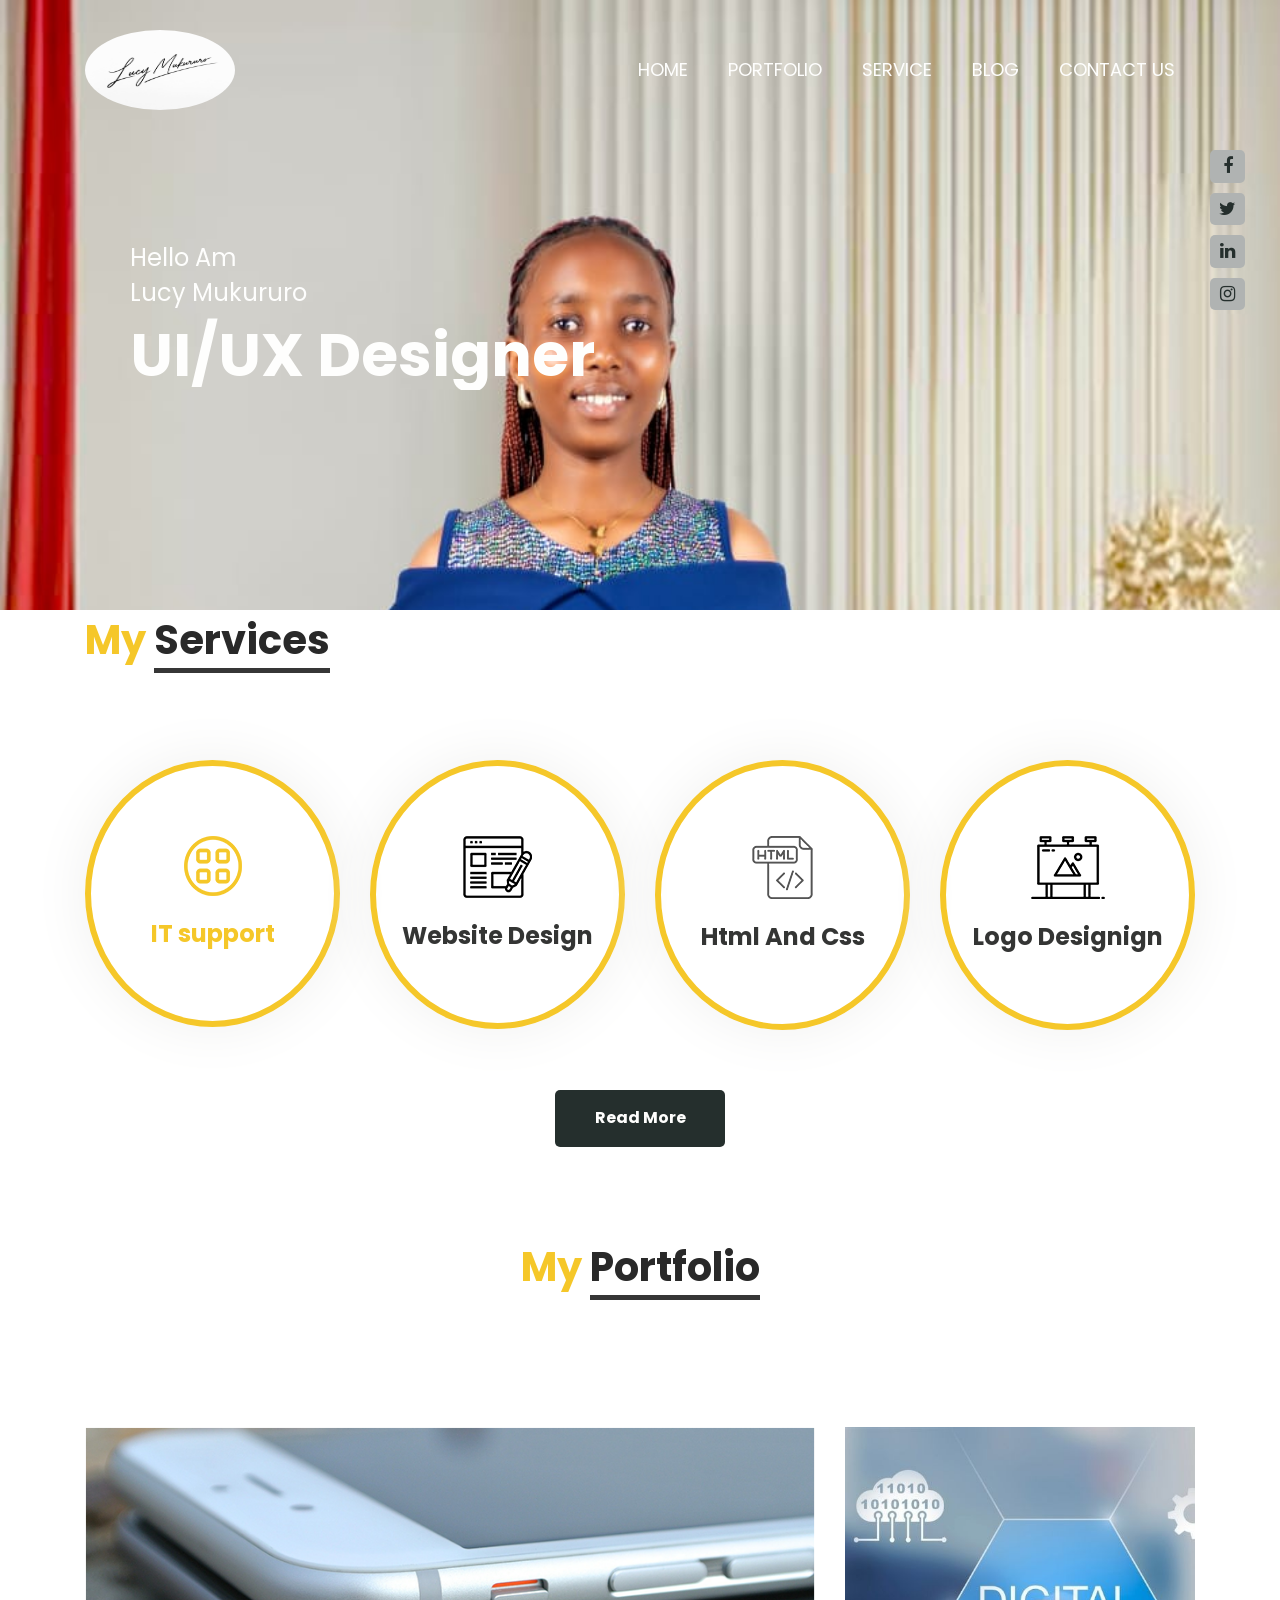
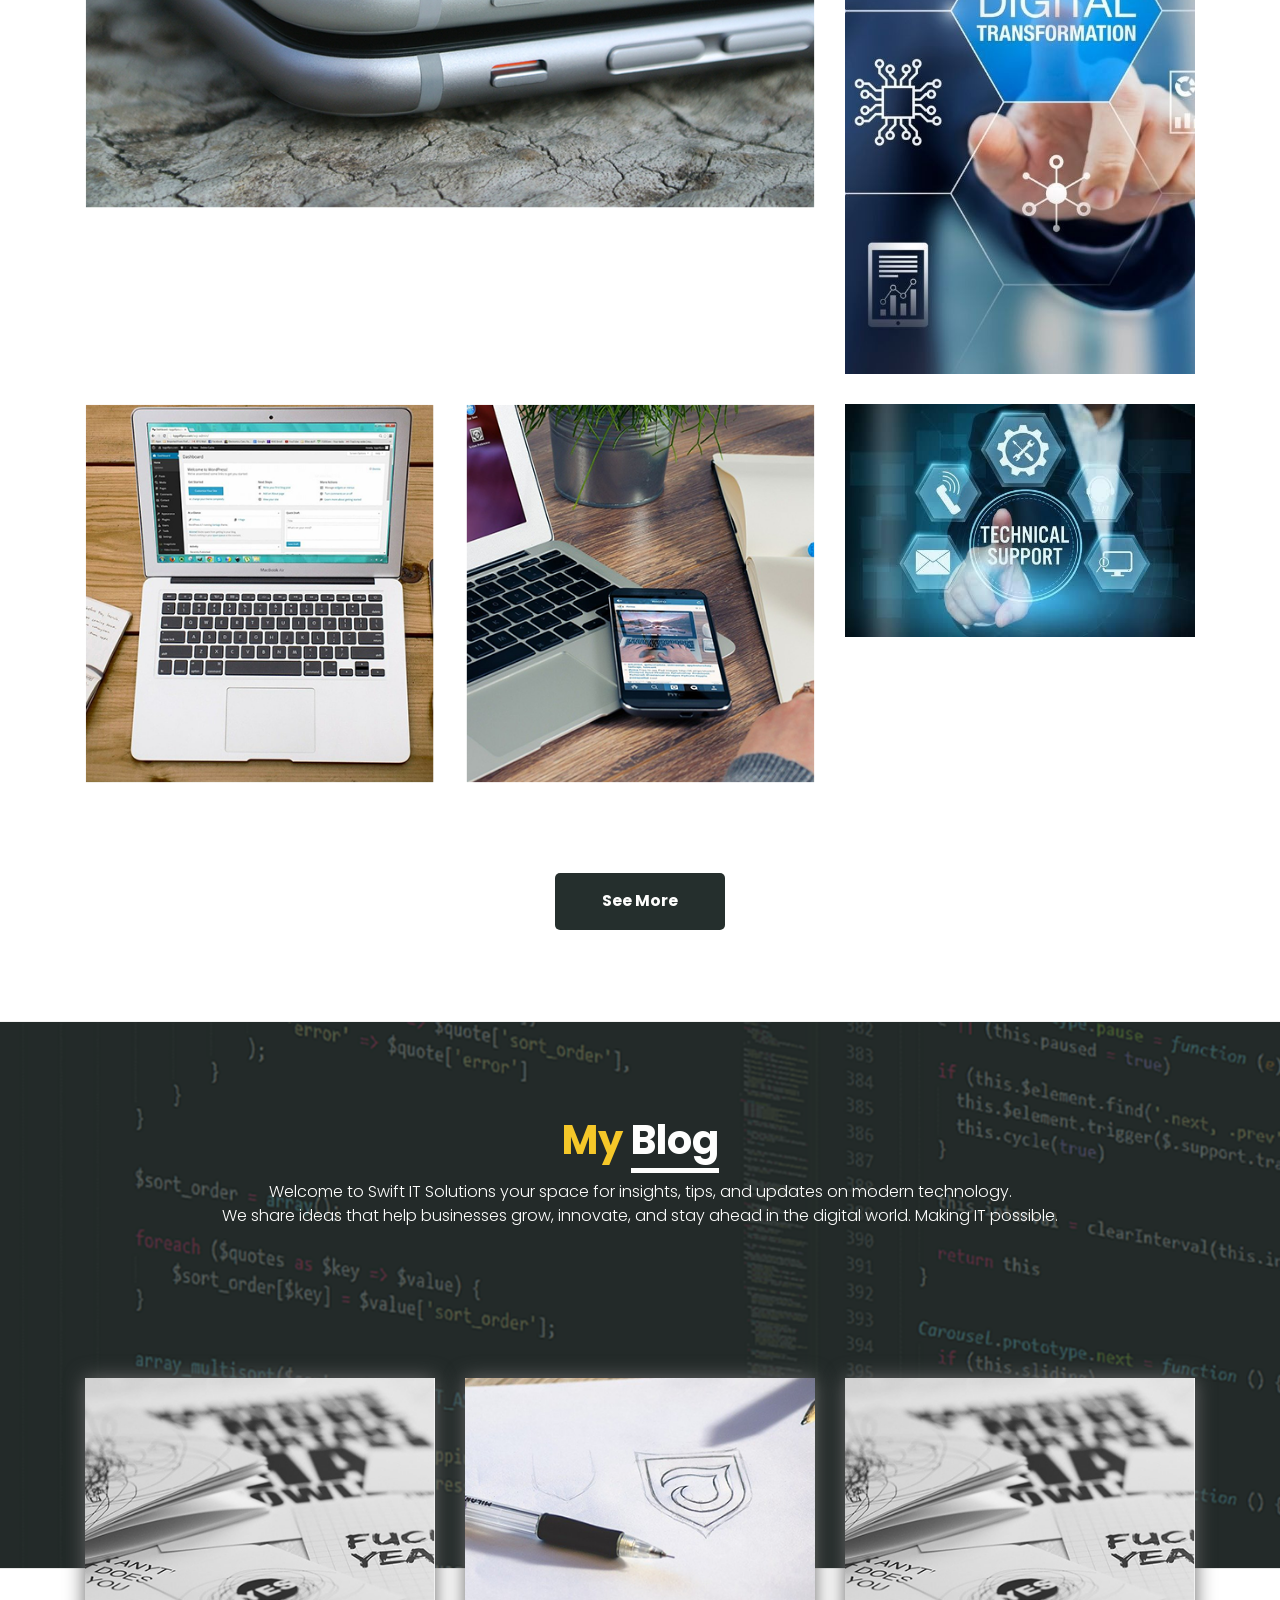
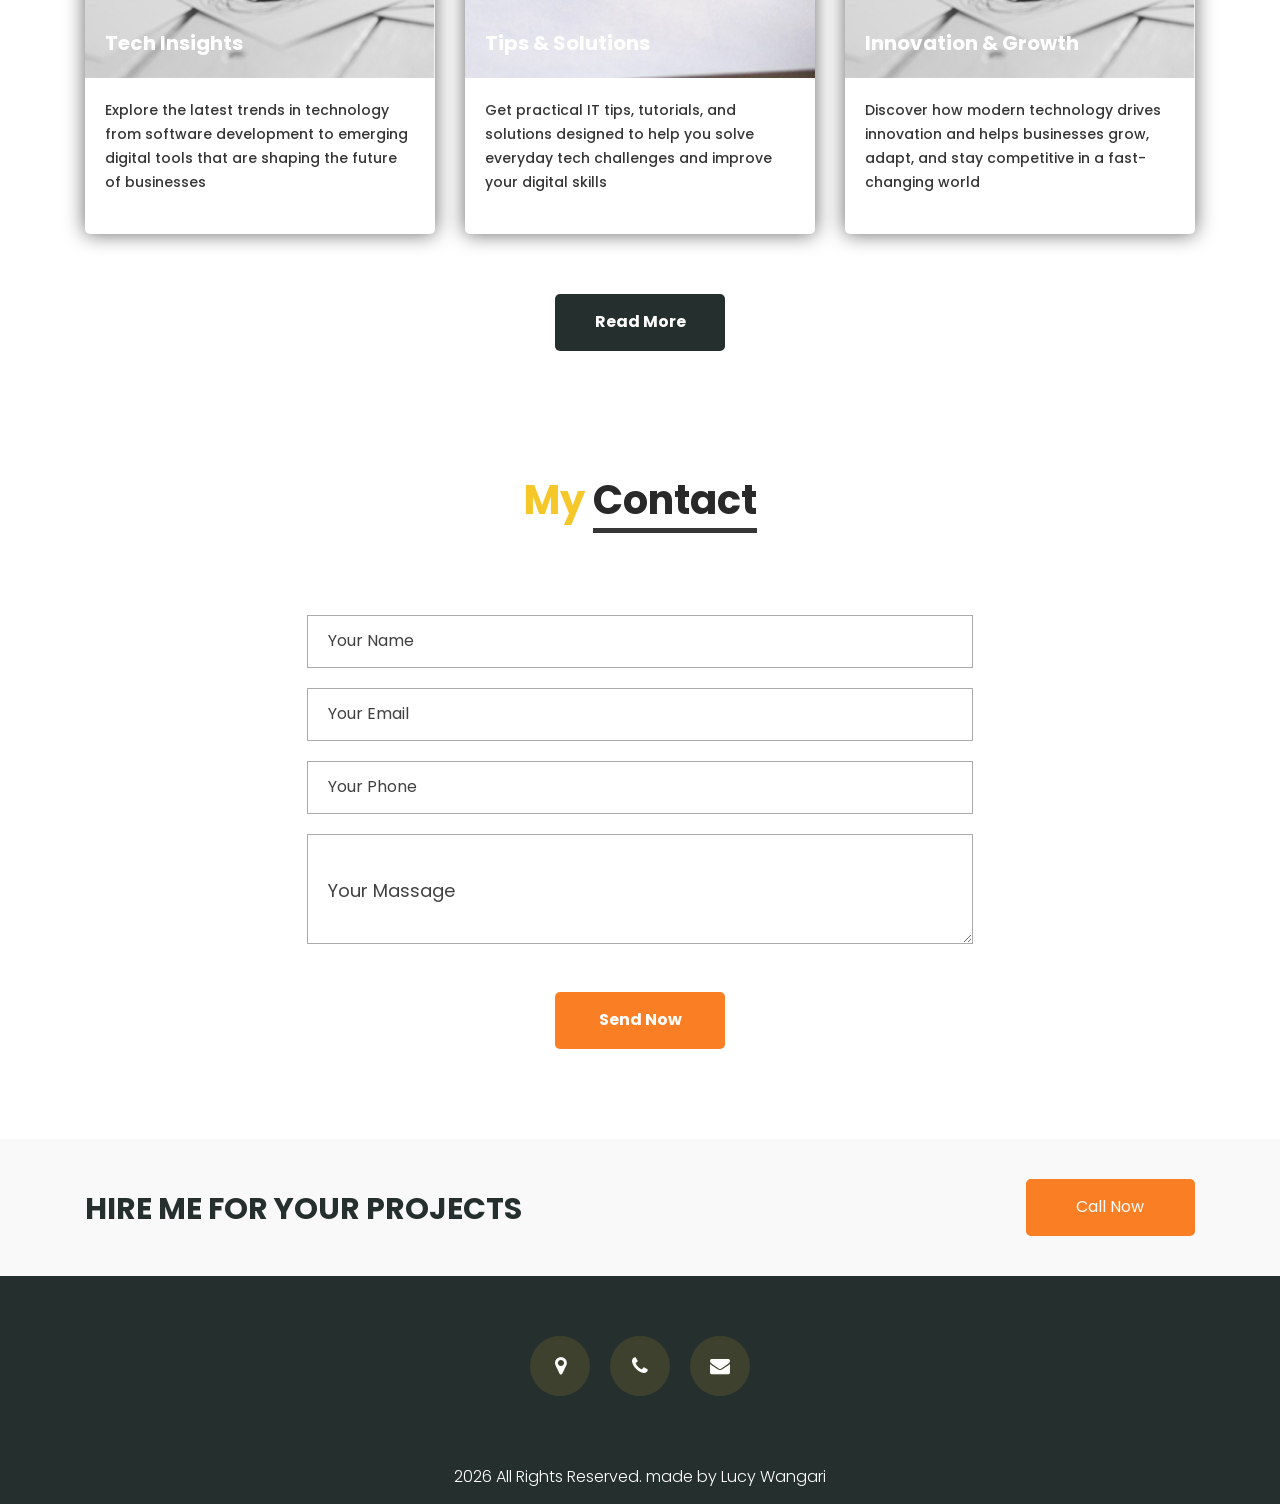
==== index.html @ b03117de "first commit" ====
<!DOCTYPE html>
<html lang="en">
   <head>
      <!-- basic -->
      <meta charset="utf-8">
      <meta http-equiv="X-UA-Compatible" content="IE=edge">
      <meta name="viewport" content="width=device-width, initial-scale=1">
      <!-- mobile metas -->
      <meta name="viewport" content="width=device-width, initial-scale=1">
      <meta name="viewport" content="initial-scale=1, maximum-scale=1">
      <!-- site metas -->
      <title>Lucy Mukururo</title>
      <meta name="keywords" content="">
      <meta name="description" content="">
      <meta name="author" content="">
      <!-- bootstrap css -->
      <link rel="stylesheet" type="text/css" href="css/bootstrap.min.css">
      <!-- style css -->
      <link rel="stylesheet" type="text/css" href="css/style.css">
      <!-- Responsive-->
      <link rel="stylesheet" href="css/responsive.css">
      <!-- fevicon -->
      <link rel="icon" href="images/fevicon.png" type="image/gif" />
      <!-- Scrollbar Custom CSS -->
      <link rel="stylesheet" href="css/jquery.mCustomScrollbar.min.css">
      <!-- Tweaks for older IEs-->
      <link rel="stylesheet" href="https://netdna.bootstrapcdn.com/font-awesome/4.0.3/css/font-awesome.css">
      <!-- fonts -->
      <link href="https://fonts.googleapis.com/css2?family=Poppins:wght@400;500;700&display=swap" rel="stylesheet">
      <!-- font awesome css -->
      <link rel="stylesheet" href="path/to/font-awesome/css/font-awesome.min.css">
   </head>
   <body>
      <!-- header section start -->
      <div class="header_section">
         <div class="container">
            <nav class="navbar navbar-expand-lg navbar-light bg-light">
               <div class="logo"><a href="index.html"><img src="images\lucy.jpeg" class="rounded-circle img-fluid" style="width:150px; height: 80px"></a></div>

               <button class="navbar-toggler" type="button" data-toggle="collapse" data-target="#navbarSupportedContent" aria-controls="navbarSupportedContent" aria-expanded="false" aria-label="Toggle navigation">
               <span class="navbar-toggler-icon"></span>
               </button>
               <div class="collapse navbar-collapse" id="navbarSupportedContent">
                  <ul class="navbar-nav ml-auto">
                     <li class="nav-item">
                        <a class="nav-link" href="index.html">Home</a>
                     </li>
                     <li class="nav-item">
                        <a class="nav-link" href="portfolio.html">Portfolio</a>
                     </li>
                     <li class="nav-item">
                        <a class="nav-link" href="service.html">Service</a>
                     </li>
                     <li class="nav-item">
                        <a class="nav-link" href="blog.html">Blog</a>
                     </li>
                     <li class="nav-item">
                        <a class="nav-link" href="contact.html">Contact Us</a>
                     </li>
                  </ul>
               </div>
            </nav>
         </div>
         <!-- banner section start -->
         <div class="banner_section layout_padding">
            <section class="slide-wrapper">
               <div class="container-fluid">
                  <div id="myCarousel" class="carousel slide" data-ride="carousel">
                     <ol class="carousel-indicators">
                        <li data-target="#myCarousel" data-slide-to="0" class="active"></li>
                        <li data-target="#myCarousel" data-slide-to="1"></li>
                        <li data-target="#myCarousel" data-slide-to="2"></li>
                        <li data-target="#myCarousel" data-slide-to="3"></li>
                     </ol>
                     <div class="carousel-inner">
                        <div class="carousel-item active">
                           <div class="container-fluid">
                              <div class="row">
                                 <div class="col-md-6">
                                    <div class="banner_taital_main">
                                       <h3 class="banner_text">Hello Am <br>Lucy Mukururo</h3>
                                       <h1 class="banner_taital">UI/UX Designer</h1>
                                    </div>
                                 </div>
                                 <div class="col-md-6">
                                    <div class="social_icon">
                                       <ul>
                                          <li><a href="#"><i class="fa fa-facebook" aria-hidden="true"></i></a></li>
                                          <li><a href="#"><i class="fa fa-twitter" aria-hidden="true"></i></a></li>
                                          <li><a href="#"><i class="fa fa-linkedin" aria-hidden="true"></i></a></li>
                                          <li><a href="#"><i class="fa fa-instagram" aria-hidden="true"></i></a></li>
                                       </ul>
                                    </div>
                                 </div>
                              </div>
                           </div>
                        </div>
                       
                      
                       
            </section>
            
         </div>
         <!-- banner section end -->
      </div>
      <!-- header section end -->
      <!-- services section start -->
      <div class="services_section layout_padding">
         <div class="container">
            <div class="row">
               <div class="col-sm-12">
                  <h1 class="services_taital">My <span class="portfolio_taital_1">Services</span></h1>
               </div>
            </div>
         </div>
         <div class="container">
            <div class="services_section_2">
               <div class="row">
                  <div class="col-lg-3 col-sm-6">
                     <div class="box_main ">
                        <div class="app_icon"><img src="images/icon-1.png"></div>
                        <div class="app_icon_1"><img src="images/icon-1.png"></div>
                        <h4 class="services_text active">IT support</h4>
                     </div>
                  </div>
                  <div class="col-lg-3 col-sm-6">
                     <div class="box_main ">
                        <div class="app_icon"><img src="images/icon-2.png"></div>
                        <div class="app_icon_1"><img src="images/icon-6.png"></div>
                        <h4 class="services_text">Website Design</h4>
                     </div>
                  </div>
                  <div class="col-lg-3 col-sm-6">
                     <div class="box_main ">
                        <div class="app_icon"><img src="images/icon-3.png"></div>
                        <div class="app_icon_1"><img src="images/icon-7.png"></div>
                        <h4 class="services_text">Html And Css</h4>
                     </div>
                  </div>
                  <div class="col-lg-3 col-sm-6">
                     <div class="box_main ">
                        <div class="app_icon"><img src="images/icon-4.png"></div>
                        <div class="app_icon_1"><img src="images/icon-8.png"></div>
                        <h4 class="services_text">Logo Designign</h4>
                     </div>
                  </div>
               </div>
               <div class="readmore_bt"><a href="#">Read More</a></div>
            </div>
         </div>
      </div>
      <!-- services section end -->
      <!-- portfolio section start -->
      <div class="portfolio_section layout_padding">
         <div class="container">
            <div class="row">
               <div class="col-sm-12">
                  <h1 class="portfolio_taital">My <span class="portfolio_taital_1">Portfolio</span></h1>
               </div>
            </div>
            <div class="portfolio_section">
               <div class="portfolio_section_2">
                  <div class="row">
                     <div class="col-md-8">
                        <div class="container_main">
                           <img src="images/img-1.png" alt="" class="image">
                           <div class="overlay">
                              <div class="text">
                                 <div class="btn_main">
                                    <div class="buy_bt"><a href="#">See More</a></div>
                                 </div>
                              </div>
                           </div>
                        </div>
                     </div>
                     <div class="col-md-4">
                        <div class="container_main">
                           <img src="images/digital.jpeg" alt="" class="image">
                           <div class="overlay">
                              <div class="text">
                                 <div class="btn_main">
                                    <div class="buy_bt"><a href="#">See More</a></div>
                                 </div>
                              </div>
                           </div>
                        </div>
                     </div>
                  </div>
               </div>
               <div class="portfolio_section_2">
                  <div class="row">
                     <div class="col-md-4">
                        <div class="container_main">
                           <img src="images/img-3.png" alt="" class="image">
                           <div class="overlay">
                              <div class="text">
                                 <div class="btn_main">
                                    <div class="buy_bt"><a href="#">See More</a></div>
                                 </div>
                              </div>
                           </div>
                        </div>
                     </div>
                     <div class="col-md-4">
                        <div class="container_main">
                           <img src="images/img-4.png" alt="" class="image">
                           <div class="overlay">
                              <div class="text">
                                 <div class="btn_main">
                                    <div class="buy_bt"><a href="#">See More</a></div>
                                 </div>
                              </div>
                           </div>
                        </div>
                     </div>
                     <div class="col-md-4">
                        <div class="container_main">
                           <img src="images/support.jpeg" alt="" class="image">
                           <div class="overlay">
                              <div class="text">
                                 <div class="btn_main">
                                    <div class="buy_bt"><a href="#">See More</a></div>
                                 </div>
                              </div>
                           </div>
                        </div>
                     </div>
                  </div>
               </div>
            </div>
            <div class="seemore_bt"><a href="#">See More</a></div>
         </div>
      </div>
      <!-- portfolio section end -->
      <!-- blog section start -->
      <div class="blog_section layout_padding">
         <div class="container">
            <div class="row">
               <div class="col-sm-12">
                  <h1 class="blog_taital">My <span class="blog_taital_1">Blog</span></h1>
                  <p class="blog_text">Welcome to Swift IT Solutions your space for insights, tips, and updates on modern technology. <br>
                     We share ideas that help businesses grow, innovate, and stay ahead in the digital world. Making IT possible.</p>
               </div>
            </div>
         </div>
         <div class="blog_section_2">
            <div class="container">
               <div class="row">
                  <div class="col-md-4">
                     <div class="blog_box">
                        <div class="blog_img">
                           <h4 class="prep_text">Tech Insights</h4>
                        </div>
                        <p class="lorem_text">Explore the latest trends in technology<br> from software development to emerging digital tools that are shaping the future of businesses</p>
                     </div>
                  </div>
                  <div class="col-md-4">
                     <div class="blog_box">
                        <div class="blog_img_2">
                           
                           <h4 class="prep_text">Tips & Solutions </h4>
                        </div>
                        <p class="lorem_text">Get practical IT tips, tutorials, and solutions designed to help you solve everyday tech challenges and improve your digital skills</p>
                     </div>
                  </div>
                  <div class="col-md-4">
                     <div class="blog_box">
                        <div class="blog_box_3">
                           <div class="blog_img">
                            
                              <h4 class="prep_text">Innovation & Growth </h4>
                           </div>
                           <p class="lorem_text">Discover how modern technology drives innovation and helps businesses grow, adapt, and stay competitive in a fast-changing world</p>
                        </div>
                     </div>
                  </div>
               </div>
               <div class="readmore_bt_1"><a href="#">Read More</a></div>
            </div>
         </div>
      </div>
      <!-- blog section end -->
      <!-- contact section start -->
      <div class="contact_section layout_padding">
         <div class="container">
            <div class="row">
               <div class="col-sm-12">
                  <h1 class="contact_taital">My <span class="contact_taital_1">Contact</span></h1>
               </div>
            </div>
            <div class="contact_section_2">
               <div class="row">
                  <div class="col-md-12">
                     <div class="mail_section_1">
                        <input type="text" class="mail_text" placeholder="Your Name" name="Your Name">
                        <input type="text" class="mail_text" placeholder="Your Email" name="Your Email">
                        <input type="text" class="mail_text" placeholder="Your Phone" name="Your Phone">
                        <textarea class="massage-bt" placeholder="Your Massage" rows="5" id="comment" name="Your Massage"></textarea>
                        <div class="send_bt"><a href="#">Send Now</a></div>
                     </div>
                  </div>
               </div>
            </div>
         </div>
      </div>
      <!-- contact section end -->
      <!-- project box section start -->
      <div class="project_box">
         <div class="container">
            <div class="project_main">
               <h1 class="hire_text">Hire me for your projects</h1>
               <div class="callnow_bt"><a href="#">Call Now</a></div>
            </div>
         </div>
      </div>
      <!-- project box section end -->
      <!-- footer section start -->
      <div class="footer_section">
         <div class="container">
            <div class="location_text">
               <ul>
                  <li>
                     <a href="#"><i class="fa fa-map-marker" aria-hidden="true"></i></a>
                  </li>
                  <li>
                     <a href="#"><i class="fa fa-phone" aria-hidden="true"></i></a>
                  </li>
                  <li>
                     <a href="#"><i class="fa fa-envelope" aria-hidden="true"></i></a>
                  </li>
               </ul>
            </div>
         </div>
      </div>
      <!-- footer section end -->
      <!-- copyright section start -->
      <div class="copyright_section">
         <div class="container">
            <p class="copyright_text">2026 All Rights Reserved. made by Lucy Wangari</a></p>
         </div>
      </div>
      <!-- copyright section end -->
      <!-- Javascript files-->
      <script src="js/jquery.min.js"></script>
      <script src="js/popper.min.js"></script>
      <script src="js/bootstrap.bundle.min.js"></script>
      <script src="js/jquery-3.0.0.min.js"></script>
      <script src="js/plugin.js"></script>
      <!-- sidebar -->
      <script src="js/jquery.mCustomScrollbar.concat.min.js"></script>
      <script src="js/custom.js"></script>
      <script>
         $('#myCarousel').carousel({
            interval: false
         });
         
         //scroll slides on swipe for touch enabled devices
         
         $("#myCarousel").on("touchstart", function(event){
         
            var yClick = event.originalEvent.touches[0].pageY;
            $(this).one("touchmove", function(event){
         
                var yMove = event.originalEvent.touches[0].pageY;
                if( Math.floor(yClick - yMove) > 1 ){
                    $(".carousel").carousel('next');
                }
                else if( Math.floor(yClick - yMove) < -1 ){
                    $(".carousel").carousel('prev');
                }
            });
            $(".carousel").on("touchend", function(){
                $(this).off("touchmove");
            });
         });
      </script>
   </body>
</html>
---- css/style.css ----
/*--------------------------------------------------------------------- File Name: style.css ---------------------------------------------------------------------*/


/*--------------------------------------------------------------------- import Fonts ---------------------------------------------------------------------*/

@import url('https://fonts.googleapis.com/css?family=Rajdhani:300,400,500,600,700');
@import url('https://fonts.googleapis.com/css?family=Poppins:100,100i,200,200i,300,300i,400,400i,500,500i,600,600i,700,700i,800,800i,900,900i');
@font-face {
    font-family: "Righteous";
    src: url("../fonts/BalooChettan-Regular.ttf");
    src: url("../fonts/BalooChettan-Regular.ttf");
}


/*****---------------------------------------- 1) font-family: 'Rajdhani', sans-serif;
 2) font-family: 'Poppins', sans-serif;
 ----------------------------------------*****/


/*--------------------------------------------------------------------- import Files ---------------------------------------------------------------------*/

@import url(animate.min.css);
@import url(normalize.css);
@import url(icomoon.css);
@import url(css/font-awesome.min.css);
@import url(meanmenu.css);
@import url(owl.carousel.min.css);
@import url(swiper.min.css);
@import url(slick.css);
@import url(jquery.fancybox.min.css);
@import url(jquery-ui.css);
@import url(nice-select.css);

/*--------------------------------------------------------------------- skeleton ---------------------------------------------------------------------*/

* {
    box-sizing: border-box !important;
    transition: ease all 0.5s;
}

html {
    scroll-behavior: smooth;
}

body {
    color: #666666;
    font-size: 14px;
    line-height: 1.80857;
    font-weight: normal;
    overflow-x: hidden;
    font-family: 'Poppins', sans-serif;
}

a {
    color: #1f1f1f;
    text-decoration: none !important;
    outline: none !important;
    -webkit-transition: all .3s ease-in-out;
    -moz-transition: all .3s ease-in-out;
    -ms-transition: all .3s ease-in-out;
    -o-transition: all .3s ease-in-out;
    transition: all .3s ease-in-out;
}

h1,
h2,
h3,
h4,
h5,
h6 {
    letter-spacing: 0;
    font-weight: normal;
    position: relative;
    padding: 0 0 10px 0;
    font-weight: normal;
    line-height: normal;
    color: #111111;
    margin: 0
}

h1 {
    font-size: 24px
}

h2 {
    font-size: 22px
}

h3 {
    font-size: 18px
}

h4 {
    font-size: 16px
}

h5 {
    font-size: 14px
}

h6 {
    font-size: 13px
}

*,
*::after,
*::before {
    -webkit-box-sizing: border-box;
    -moz-box-sizing: border-box;
    box-sizing: border-box;
}

h1 a,
h2 a,
h3 a,
h4 a,
h5 a,
h6 a {
    color: #212121;
    text-decoration: none!important;
    opacity: 1
}

button:focus {
    outline: none;
}

ul,
li,
ol {
    margin: 0px;
    padding: 0px;
    list-style: none;
}

p {
    margin: 20px;
    font-weight: 300;
    font-size: 15px;
    line-height: 24px;
}

a {
    color: #222222;
    text-decoration: none;
    outline: none !important;
}

a,
.btn {
    text-decoration: none !important;
    outline: none !important;
    -webkit-transition: all .3s ease-in-out;
    -moz-transition: all .3s ease-in-out;
    -ms-transition: all .3s ease-in-out;
    -o-transition: all .3s ease-in-out;
    transition: all .3s ease-in-out;
}

img {
    max-width: 100%;
    height: auto;
}

 :focus {
    outline: 0;
}

.paddind_bottom_0 {
    padding-bottom: 0 !important;
}

.btn-custom {
    margin-top: 20px;
    background-color: transparent !important;
    border: 2px solid #ddd;
    padding: 12px 40px;
    font-size: 16px;
}

.lead {
    font-size: 18px;
    line-height: 30px;
    color: #767676;
    margin: 0;
    padding: 0;
}

.form-control:focus {
    border-color: #ffffff !important;
    box-shadow: 0 0 0 .2rem rgba(255, 255, 255, .25);
}

.navbar-form input {
    border: none !important;
}

.badge {
    font-weight: 500;
}

blockquote {
    margin: 20px 0 20px;
    padding: 30px;
}

button {
    border: 0;
    margin: 0;
    padding: 0;
    cursor: pointer;
}

.full {
    float: left;
    width: 100%;
}

.layout_padding {
    padding-top: 90px;
    padding-bottom: 0px;
}

.padding_0 {
    padding: 0px;
}


/* header section start */

.header_section {
    width: 100%;
    float: left;
    background-image: url(../images/wangari.jpeg);
    height: auto;
    background-size: 100%;
    background-repeat: no-repeat;
}

.header_bg {
    background: #000;
}

.bg-light {
    background-color: transparent !important;
}

.logo {
    width: 27%;
    float: left;
}

.ml-auto,
.mx-auto {
    margin-left: auto!important;
}

.navbar-expand-lg .navbar-nav .nav-link {
    padding-right: 20px;
    padding-left: 20px;
    font-size: 18px;
    color: #fefefd;
    border-radius: 40px;
    text-transform: uppercase;
}

.navbar-light .navbar-nav .nav-link:focus,
.navbar-light .navbar-nav .nav-link:hover {
    color: #f8ca29;
}

.navbar {
    padding: 30px 0px 30px 0px;
}


/* header section end */


/* banner section start */

.banner_section {
    width: 100%;
    float: left;
    padding: 0px 0px 220px 0px;
}

.banner_taital_main {
    width: 100%;
    float: left;
    padding-left: 100px;
    padding-top: 100px;
}

.banner_taital {
    width: 100%;
    float: left;
    font-size: 60px;
    color: #fefefd;
    font-weight: bold;
    padding-bottom: 0px;
    line-height: 70px;
}

.banner_text {
    width: 100%;
    float: left;
    font-size: 24px;
    color: #fefefd;
}

.social_icon {
    width: 100%;
    float: right;
    text-align: right;
}

.social_icon ul {
    margin: 0px;
    padding: 0px;
    display: inline-block;
}

.social_icon li {}

.social_icon li a {
    float: left;
    padding: 0px 0px;
    background-color: #b0b3b2;
    color: #252f2d;
    border-radius: 5px;
    font-size: 18px;
    margin-right: 5px;
    width: 35px;
    text-align: center;
    margin-top: 10px;
}

.social_icon li a:hover {
    background-color: #ffffff;
    color: #252f2d;
}

.video_bt {
    width: 100%;
    float: left;
    padding-top: 120px;
    padding-left: 20px;
}

.play_icon img {
    width: 80px;
}

.play_icon {
    width: 100%;
    margin: 0 auto;
    position: relative;
    z-index: 5;
}

.play_icon::before {
    content: '';
    position: absolute;
    top: 40px;
    left: 40px;
    width: 90px;
    height: 90px;
    transform: translate(-50%, -50%);
    background-color: #f5c729;
    border-radius: 100%;
    animation: fadeEffect 1.3s infinite ease;
    box-shadow: 0px 0px 10px 0px;
    right: initial;
    margin: 0 auto;
    z-index: -1;
}

@keyframes fadeEffect {
    0% {
        transform: translate(-50%, -50%) scale(1);
        opacity: 1
    }
    100% {
        transform: translate(-50%, -50%) scale(1.2);
        opacity: 0;
    }
}

.carousel-inner,
.carousel,
.carousel-item,
.container,
.fill {
    width: 100%;
    background-position: center center;
    background-size: cover;
}

.slide-wrapper {
    display: inline;
}

.slide-wrapper .container {
    padding: 0;
}


/*------------------------------ vertical bootstrap slider----------------------------*/

.banner_section .carousel-inner>.carousel-item.carousel-item-next,
.banner_section .carousel-inner>.carousel-item.active.carousel-item-right {
    transform: translate3d(0, 100%, 0);
    -webkit-transform: translate3d(0, 100%, 0);
    -ms-transform: translate3d(0, 100%, 0);
    -moz-transform: translate3d(0, 100%, 0);
    -o-transform: translate3d(0, 100%, 0);
    top: 0;
}

.banner_section .carousel-inner>.carousel-item.carousel-item-prev,
.banner_section .carousel-inner>.carousel-item.active.carousel-item-left {
    transform: translate3d(0, -100%, 0);
    -webkit-transform: translate3d(0, -100%, 0);
    -moz-transform: translate3d(0, -100%, 0);
    -ms-transform: translate3d(0, -100%, 0);
    -o-transform: translate3d(0, -100%, 0);
    top: 0;
}

.banner_section .carousel-inner>.carousel-item.next.carousel-item-left,
.banner_section .carousel-inner>.carousel-item.carousel-item-prev.carousel-item-right,
.banner_section .carousel-inner>.carousel-item.active {
    transform: translate3d(0, 0, 0);
    -webkit-transform: translate3d(0, 0, 0);
    -ms-transform: translate3d(0, 0, 0);
    ;
    -moz-transform: translate3d(0, 0, 0);
    -o-transform: translate3d(0, 0, 0);
    top: 0;
}


/*------------------------------- vertical carousel indicators ------------------------------*/

.carousel-indicators {
    position: absolute;
    top: 0;
    bottom: 0;
    margin: auto;
    height: 20px;
    right: 10px;
    left: auto;
    width: auto;
    -webkit-transform: rotate(90deg);
    -moz-transform: rotate(90deg);
    -ms-transform: rotate(90deg);
    -o-transform: rotate(90deg);
    transform: rotate(90deg);
    display: none;
}

.carousel-indicators li {
    display: block;
    margin-bottom: 5px;
    width: 15px;
    height: 15px;
    border-radius: 100%;
    background-color: #0fbdd7
}

.carousel-indicators li.active {
    margin-bottom: 5px;
    background: #ffffff;
}


/* banner section end */


/* services section start */

.services_section {
    width: 100%;
    float: left;
    padding-top: 0px;
}

.services_taital {
    width: 100%;
    float: left;
    font-size: 40px;
    color: #f5c729;
    font-weight: bold;
}

.services_text {
    width: 100%;
    font-size: 24px;
    color: #343534;
    font-weight: bold;
    padding: 20px 0px 0px 0px;
    text-align: center;
}

.services_section_2 {
    width: 100%;
    float: left;
    padding-top: 80px;
}

.box_main {
    width: 100%;
    border-radius: 100%;
    border: 6px solid #f5c729;
    height: auto;
    padding: 70px 0px;
    box-shadow: 0px 0px 60px 0px #f0f0ef;
}

.app_icon {
    width: 100%;
    margin: 0 auto;
    text-align: center;
    align-items: center;
    justify-content: center;
}

.app_icon_1 {
    width: 100%;
    margin: 0 auto;
    text-align: center;
    align-items: center;
    justify-content: center;
    display: none;
}

.box_main:hover .services_text {
    color: #f5c729;
}

.services_text.active {
    color: #f5c729;
}

.box_main:hover .app_icon_1 {
    display: block;
}

.box_main:hover .app_icon {
    display: none;
}

.readmore_bt {
    width: 170px;
    margin: 0 auto;
    text-align: center;
    margin-top: 50px;
}

.readmore_bt a {
    width: 100%;
    float: left;
    text-align: center;
    font-size: 16px;
    color: #fefefd;
    background-color: #252f2d;
    padding: 14px 20px;
    margin-top: 10px;
    border-radius: 5px;
    font-weight: bold;
}

.readmore_bt a:hover {
    background-color: #f5c729;
    color: #fefefd;
}


/* services section end */


/* portfolio section start */

.portfolio_section {
    width: 100%;
    float: left;
    padding: 90px 0px;
}

.portfolio_taital {
    width: 100%;
    float: left;
    font-size: 40px;
    color: #f5c729;
    font-weight: bold;
    text-align: center;
}

.portfolio_taital_1 {
    color: #292929;
    border-bottom: 5px solid #363636;
}

.portfolio_section_2 {
    width: 100%;
    float: left;
    padding-top: 30px;
}

.image {
    display: block;
    width: 100%;
    height: auto;
}

.overlay {
    position: absolute;
    top: 0;
    bottom: 0;
    left: 0;
    right: 0;
    height: 100%;
    width: 100%;
    opacity: 0;
    transition: .5s ease;
    background-color: rgb(45, 45, 45, 0.5);
    margin: 0 auto;
}

.container_main {
    position: relative;
}

.container_main:hover .overlay {
    opacity: 1;
}

.text {
    color: white;
    font-size: 20px;
    position: absolute;
    top: 50%;
    left: 50%;
    -webkit-transform: translate(-50%, -50%);
    -ms-transform: translate(-50%, -50%);
    transform: translate(-50%, -50%);
    width: 80%;
}

.btn_main {
    width: 100%;
    text-align: center;
}

.buy_bt {
    width: 160px;
    margin: 0 auto;
    text-align: center;
}

.buy_bt a {
    width: 100%;
    float: left;
    text-align: center;
    font-size: 14px;
    color: #252525;
    background-color: #fefefd;
    padding: 10px 0px;
    border-radius: 5px;
    font-weight: bold;
    text-transform: uppercase;
}

.buy_bt a:hover {
    color: #fefefd;
    background-color: #f5c729;
}

.seemore_bt {
    width: 170px;
    margin: 0 auto;
    text-align: center;
    display: flex;
}

.seemore_bt a {
    width: 100%;
    text-align: center;
    font-size: 16px;
    color: #fefefd;
    background-color: #252f2d;
    padding: 14px 0px;
    font-weight: bold;
    border-radius: 5px;
}

.seemore_bt a:hover {
    background-color: #f5c729;
    color: #fefefd;
}


/* portfolio section end */


/* blog section start */

.blog_section {
    width: 100%;
    float: left;
    background-image: url(../images/blog-bg.png);
    height: 550px;
    background-size: cover;
    margin-bottom: 410px;
}

.blog_taital {
    width: 100%;
    float: left;
    font-size: 40px;
    color: #f5c729;
    font-weight: bold;
    text-align: center;
}

.blog_taital_1 {
    color: #fefefd;
    border-bottom: 5px solid #fefefd;
}

.blog_text {
    width: 100%;
    float: left;
    font-size: 16px;
    color: #fefefd;
    text-align: center;
    margin: 0px;
}

.blog_section_2 {
    width: 100%;
    float: left;
    padding-top: 150px;
}

.blog_box {
    width: 100%;
    background-color: #ffffff;
    box-shadow: 0px 0px 20px 0px;
    padding: 0px 0px 20px 0px;
    border-bottom-right-radius: 5px;
    border-bottom-left-radius: 5px;
}

.blog_img {
    width: 100%;
    background-image: url(../images/blog-img1.png);
    height: auto;
    background-size: 100%;
    background-repeat: no-repeat;
}

.blog_img_2 {
    width: 100%;
    background-image: url(../images/blog-img2.png);
    height: auto;
    background-size: 100%;
    background-repeat: no-repeat;
}

.blog_img_3 {
    width: 100%;
    background-image: url(../images/blog-img3.png);
    height: auto;
    background-size: 100%;
    background-repeat: no-repeat;
}

.date_text {
    width: 160px;
    margin: 0 auto;
    font-size: 18px;
    color: #fefefd;
    text-align: center;
    text-transform: uppercase;
    padding: 14px 0px;
    background-color: #f5c729;
}

.prep_text {
    width: 100%;
    font-size: 20px;
    color: #fefefd;
    font-weight: bold;
    padding: 250px 20px 20px 20px;
}

.lorem_text {
    width: 100%;
    font-size: 14px;
    color: #353534;
    margin: 0px;
    padding: 20px 20px;
    font-weight: 500;
}

.readmore_bt_1 {
    width: 170px;
    margin: 0 auto;
    text-align: center;
    margin-top: 50px;
}

.readmore_bt_1 a {
    width: 100%;
    float: left;
    text-align: center;
    font-size: 16px;
    color: #fefefd;
    background-color: #252f2d;
    padding: 14px 20px;
    margin-top: 10px;
    border-radius: 5px;
    font-weight: bold;
}

.readmore_bt_1 a:hover {
    background-color: #f5c729;
    color: #fefefd;
}


/* blog section end */


/* contact section start */

.contact_section {
    width: 100%;
    float: left;
    padding-bottom: 90px;
}

.contact_taital {
    width: 100%;
    float: left;
    font-size: 40px;
    color: #f5c729;
    font-weight: bold;
    text-align: center;
}

.contact_taital_1 {
    color: #292929;
    border-bottom: 5px solid #363636;
}

.contact_section_2 {
    width: 100%;
    float: left;
    padding-top: 55px;
}

.padding_left_0 {
    padding-left: 0px;
}

.mail_section_1 {
    width: 60%;
    margin: 0 auto;
}

.mail_text {
    width: 100%;
    float: left;
    font-size: 16px;
    color: #414140;
    background-color: #ffffff;
    border: 1px solid #aaaaa9;
    padding: 11px 20px;
    margin-top: 20px;
}

input.mail_text::placeholder {
    color: #414140;
}

.massage-bt {
    color: #414140;
    width: 100%;
    height: 110px;
    font-size: 18px;
    background-color: #ffffff;
    border: 1px solid #aaaaa9;
    padding: 40px 20px 0px 20px;
    height: 110px;
    margin-top: 20px;
}

textarea#comment.massage-bt::placeholder {
    color: #414140;
}

.send_bt {
    width: 170px;
    margin: 0 auto;
    text-align: center;
}

.send_bt a {
    width: 100%;
    text-align: center;
    font-size: 16px;
    color: #fefefd;
    background-color: #fa7e23;
    padding: 14px;
    margin-top: 40px;
    display: block;
    font-weight: bold;
    border-radius: 5px;
}

.send_bt a:hover {
    color: #fefefd;
    background-color: #252f2d;
}


/* contact section end */


/* project box section start */

.project_box {
    width: 100%;
    float: left;
    background-color: #f9f9f9;
    height: auto;
    padding: 40px 0px;
}

.project_main {
    width: 100%;
    display: flex;
}

.hire_text {
    width: 100%;
    font-size: 30px;
    color: #252f2d;
    text-transform: uppercase;
    font-weight: bold;
    padding-bottom: 0px;
    padding-top: 8px;
}

.callnow_bt {
    width: 200px;
    float: right;
    text-align: right;
}

.callnow_bt a {
    width: 100%;
    float: right;
    font-size: 16px;
    color: #fefefd;
    background-color: #fa7e23;
    padding: 14px;
    border-radius: 5px;
    text-align: center;
}

.callnow_bt a:hover {
    color: #fefefd;
    background-color: #252f2d;
}


/* project box section end */


/* footer section start */

.footer_section {
    width: 100%;
    float: left;
    background-color: #252f2d;
    height: auto;
    padding: 60px 0px 45px 0px;
}

.location_text {
    width: 100%;
    text-align: center;
    display: inline-block;
    margin: 0 auto;
}

.location_text ul {
    margin: 0px;
    padding: 0px;
    display: inline-block;
}

.location_text li {
    float: left;
}

.location_text li a {
    float: left;
    font-size: 20px;
    color: #fefefd;
    margin: 0px 10px;
    background-color: #3e412d;
    padding: 12px 0px;
    border-radius: 100%;
    width: 60px;
    text-align: center;
}

.location_text li a:hover {
    color: #252f2d;
    background-color: #fefefd;
}


/* footer section end */


/* copyright section start */

.copyright_section {
    width: 100%;
    float: left;
    background-color: #252f2d;
    height: auto;
}

.copyright_text {
    width: 100%;
    float: left;
    font-size: 16px;
    margin: 15px 0px;
    color: #ffffff;
    text-align: center;
}

.copyright_text a {
    color: #ffffff;
}

.copyright_text a:hover {
    color: #f5c729;
}


/* copyright section end */

.margin_top90 {
    margin-top: 90px;
}

.margin_90{
    margin: 90px 0px;
}
---- css/responsive.css ----
/*--------------------------------------------------------------------- File Name: responsive.css ---------------------------------------------------------------------*/


/*------------------------------------------------------------------- 991px x 768px ---------------------------------------------------------------------*/

@media only screen and (min-width: 768px) and (max-width: 991px) {
    .header-search {
        padding: 15px 0px;
    }
}


/*------------------------------------------------------------------- 767px x 599px ---------------------------------------------------------------------*/

@media only screen and (min-width: 599px) and (max-width: 767px) {
    .logo {
        text-align: center;
    }
    .cart-content-right {
        padding-bottom: 5px;
    }
    .mg {
        margin: 0px 0px;
    }
    .menu-area-main {
        height: 256px;
        overflow-y: auto;
    }
    .megamenu>.row [class*="col-"] {
        padding: 0px;
    }
    .menu-area-main .megamenu .men-cat {
        padding: 0px 15px;
    }
    .menu-area-main .megamenu .women-cat {
        padding: 0px 15px;
    }
    .menu-area-main .megamenu .el-cat {
        padding: 0px 15px;
    }
    .mean-container .mean-nav ul li a.mean-expand {
        height: 19px;
    }
    .category-box.women-box {
        display: none;
    }
    .cart-box {
        display: inline-block;
        margin: 0px 30px;
    }
    .wish-box {
        float: none;
        margin: 0px 30px;
        display: inline-block;
    }
    .menu-add {
        display: none;
    }
    .category-box {
        display: none;
    }
    .mean-container .mean-nav ul li ol {
        padding: 0px;
    }
    .mean-container .mean-nav ul li a {
        padding: 10px 20px;
        width: 94.8%;
    }
    .mean-container .mean-nav ul li li a {
        width: 92%;
        padding: 1em 4%;
    }
    .mean-container .mean-nav ul li li li a {
        width: 100%;
    }
    .header-search {
        padding: 15px 0px;
    }
    #collapseFilter.d-md-block {
        padding: 30px 0px;
    }
}


/*------------------------------------------------------------------- 599px x 280px ---------------------------------------------------------------------*/

@media only screen and (min-width: 280px) and (max-width: 599px) {
    .cart-content-right {
        padding-bottom: 5px;
    }
    .megamenu>.row [class*="col-"] {
        padding: 0px;
    }
    .menu-area-main .megamenu .men-cat {
        padding: 0px 15px;
    }
    .menu-area-main .megamenu .women-cat {
        padding: 0px 15px;
    }
    .menu-area-main .megamenu .el-cat {
        padding: 0px 15px;
    }
    .mean-container .mean-nav ul li a {
        padding: 1em 4%;
        width: 92%;
    }
    .mean-container .mean-nav ul li li a {
        width: 90%;
        padding: 1em 5%;
    }
    .mean-container .sub-full.megamenu-categories ol li a {
        padding: 5px 0px;
        text-transform: capitalize;
        width: 100%;
    }
    .megamenu .sub-full.megamenu-categories .women-box .banner-up-text a {
        width: auto;
        border: none;
        float: none;
    }
    .menu-area-main {
        height: 45px;
        overflow-y: auto;
    }
    .mean-container .mean-nav ul li a.mean-expand {
        top: 0;
    }
}

@media (min-width: 992px) and (max-width: 1199px) {
    .navbar-expand-lg .navbar-nav .nav-link {
        padding-right: 10px;
        padding-left: 10px;
    }
    .navbar {
        padding: 30px 0px 30px 50px;
    }
    .banner_section {
        padding: 0px 0px 155px 0px;
    }
    .banner_taital_main {
        padding-left: 50px;
        padding-top: 40px;
    }
    .banner_taital {
        font-size: 50px;
    }
    .video_bt {
        padding-top: 30px;
        padding-left: 50px;
    }
    .box_main {
        padding: 45px 0px;
    }
    .services_text {
        font-size: 20px;
    }
    .prep_text {
        padding: 190px 20px 20px 20px;
    }
}

@media (min-width: 768px) and (max-width: 991px) {
    .header_section {
        background-size: cover;
        background: #252f2d!important;
    }
    .logo {
        width: auto;
    }
    .navbar-expand-lg {
        padding: 15px 0px;
    }
    .navbar-brand {
        width: 60%;
        padding: 0px;
    }
    .navbar {
        padding: 10px 0px;
    }
    .navbar-toggler {
        background-color: #fff;
        border: 1px solid #fff;
    }
    .navbar-light .navbar-nav .nav-link {
        padding: 5px 5px 0px 5px;
        margin: 0px 0px 0px 0px;
        width: 45%;
        margin: 0 auto;
        text-align: center;
    }
    .form-group {
        margin-bottom: 1rem;
        display: none;
    }
    .banner_section {
        padding: 30px 0px;
        background-size: 100% 100%;
    }
    .banner_taital {
        font-size: 40px;
        line-height: normal;
    }
    .banner_taital_main {
        padding-left: 0px;
        padding-top: 50px;
    }
    .video_bt {
        padding-top: 30px;
    }
    .services_section {
        padding-top: 90px;
    }
    .box_main {
        width: 250px;
        padding: 60px 0px;
        margin: 0 auto;
        margin-top: 30px;
    }
    .blog_section {
        height: 380px;
    }
    .readmore_bt_1 a {
        color: #252525;
        background-color: #fefefe;
    }
    .blog_section_2 {
        padding-top: 30PX;
    }
    .blog_box {
        margin-top: 30px;
    }
    .prep_text {
        font-size: 20px;
        padding: 90px 20px 20px 20px;
    }
    .mail_section_1 {
        width: 100%;
    }
}

@media (min-width: 576px) and (max-width: 767px) {
    .header_section {
        background-size: cover;
        background: #252f2d!important;
    }
    .logo {
        width: auto;
    }
    .navbar-expand-lg {
        padding: 15px 0px;
    }
    .navbar-brand {
        width: 60%;
        padding: 0px;
    }
    .navbar {
        padding: 10px 0px;
    }
    .navbar-toggler {
        background-color: #fff;
        border: 1px solid #fff;
    }
    .navbar-light .navbar-nav .nav-link {
        padding: 5px 5px 0px 5px;
        margin: 0px 0px 0px 0px;
        width: 45%;
        margin: 0 auto;
        text-align: center;
    }
    .form-group {
        margin-bottom: 1rem;
        display: none;
    }
    .banner_section {
        padding: 30px 0px;
        background-size: 100% 100%;
    }
    .banner_taital {
        font-size: 26px;
        line-height: normal;
    }
    .banner_taital_main {
        padding-left: 0px;
        padding-top: 0px;
    }
    .video_bt {
        padding-top: 30px;
    }
    .social_icon {
        display: none;
    }
    .services_section {
        padding-top: 90px;
    }
    .box_main {
        width: 250px;
        padding: 60px 0px;
        margin: 0 auto;
        margin-top: 30px;
    }
    .portfolio_section_2 {
        padding-top: 0px;
    }
    .blog_section {
        height: auto;
        margin-bottom: 0px;
        padding-bottom: 90px;
    }
    .readmore_bt_1 a {
        color: #252525;
        background-color: #fefefe;
    }
    .blog_section_2 {
        padding-top: 30PX;
    }
    .blog_box {
        margin-top: 30px;
    }
    .mail_section_1 {
        width: 100%;
    }
    .project_main {
        display: block;
    }
    .hire_text {
        font-size: 20px;
        text-align: center;
    }
    .callnow_bt {
        width: 200px;
        float: none;
        text-align: center;
        margin: 0 auto;
        padding-top: 20px;
    }
}

@media (max-width: 575px) {
    .header_section {
        background-size: cover;
        background: #252f2d!important;
    }
    .logo {
        width: auto;
    }
    .navbar-expand-lg {
        padding: 15px 0px;
    }
    .navbar-brand {
        width: 60%;
        padding: 0px;
    }
    .navbar {
        padding: 10px 0px;
    }
    .navbar-toggler {
        background-color: #fff;
        border: 1px solid #fff;
    }
    .navbar-light .navbar-nav .nav-link {
        padding: 5px 5px 0px 5px;
        margin: 0px 0px 0px 0px;
        width: 45%;
        margin: 0 auto;
        text-align: center;
    }
    .form-group {
        margin-bottom: 1rem;
        display: none;
    }
    .banner_section {
        padding: 30px 0px;
        background-size: 100% 100%;
    }
    .banner_taital {
        font-size: 26px;
        line-height: normal;
    }
    .banner_taital_main {
        padding-left: 0px;
        padding-top: 0px;
    }
    .video_bt {
        padding-top: 30px;
    }
    .social_icon {
        display: none;
    }
    .services_section {
        padding-top: 90px;
    }
    .box_main {
        width: 290px;
        padding: 80px 0px;
        margin: 0 auto;
        margin-top: 30px;
    }
    .portfolio_section_2 {
        padding-top: 0px;
    }
    .blog_section {
        height: auto;
        margin-bottom: 0px;
        padding-bottom: 90px;
    }
    .readmore_bt_1 a {
        color: #252525;
        background-color: #fefefe;
    }
    .blog_section_2 {
        padding-top: 30PX;
    }
    .blog_box {
        margin-top: 30px;
    }
    .mail_section_1 {
        width: 100%;
    }
    .project_main {
        display: block;
    }
    .hire_text {
        font-size: 20px;
        text-align: center;
    }
    .callnow_bt {
        width: 200px;
        float: none;
        text-align: center;
        margin: 0 auto;
        padding-top: 20px;
    }
}
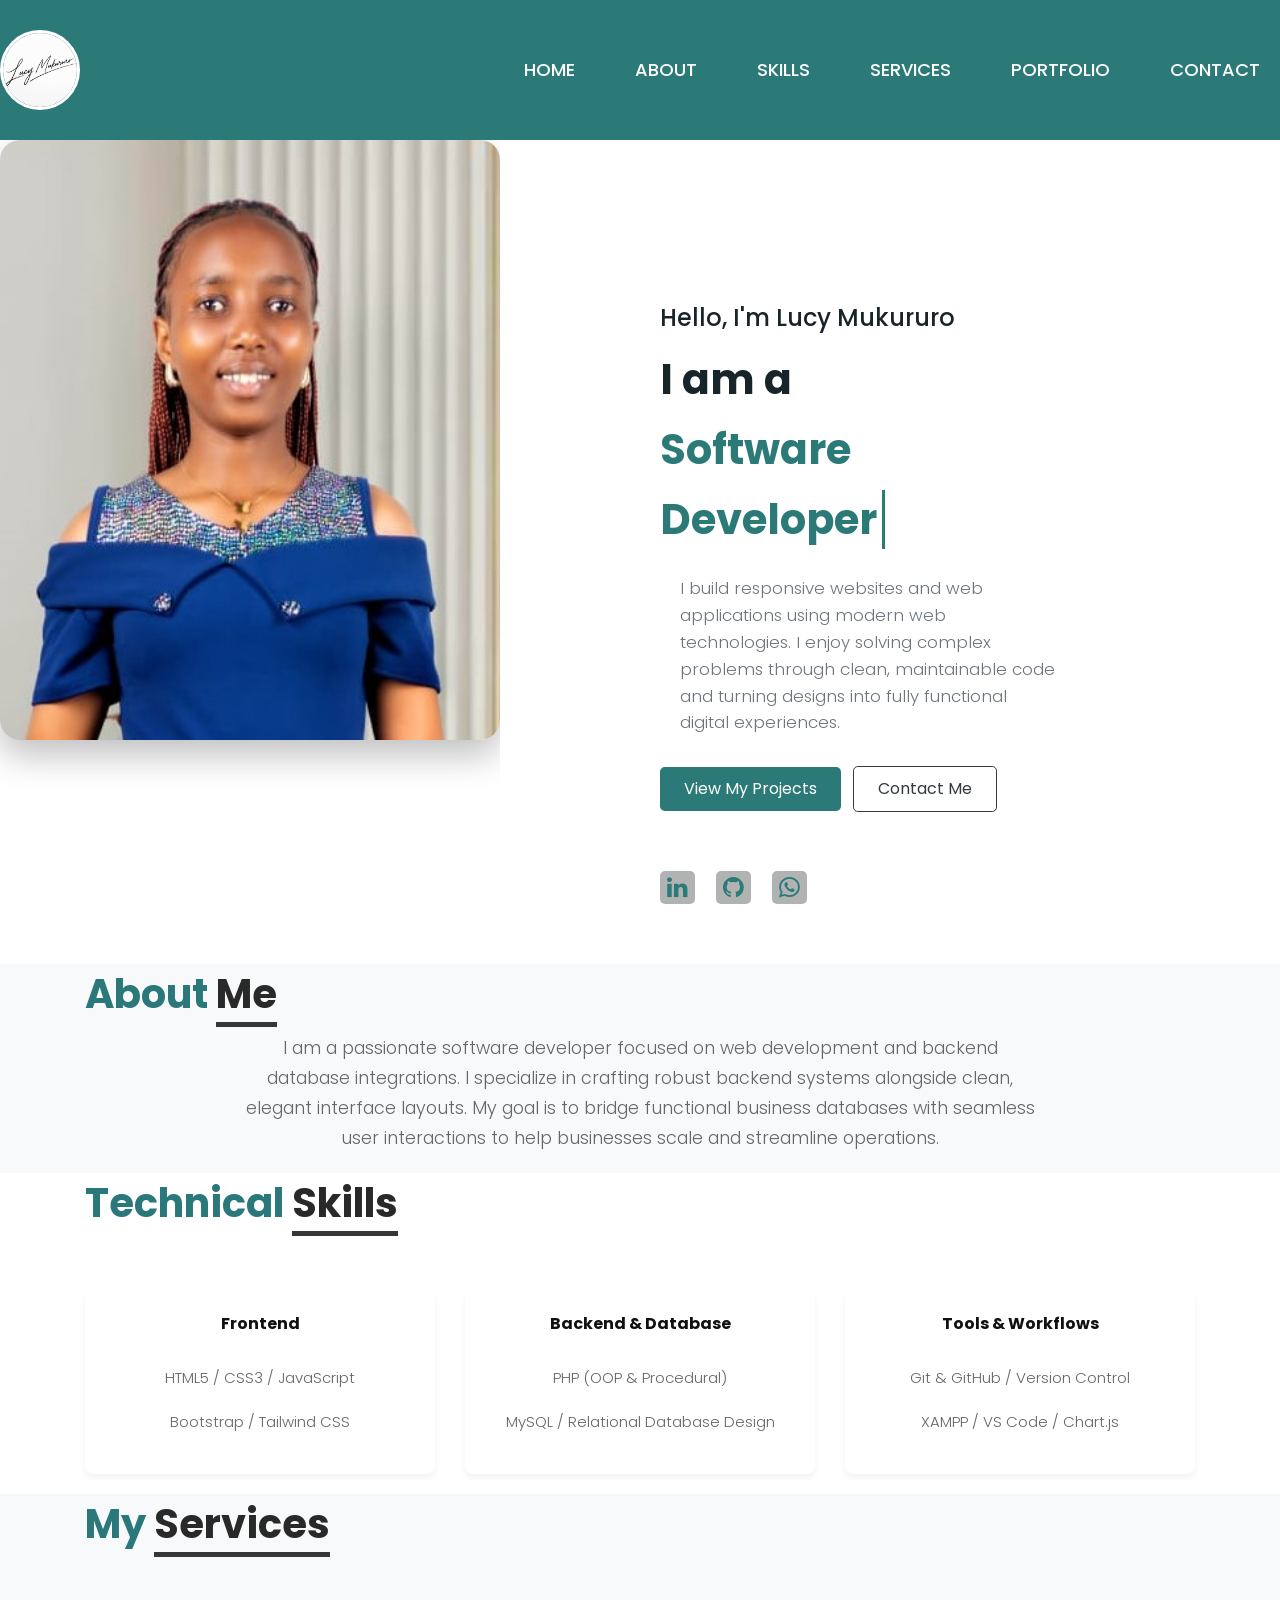
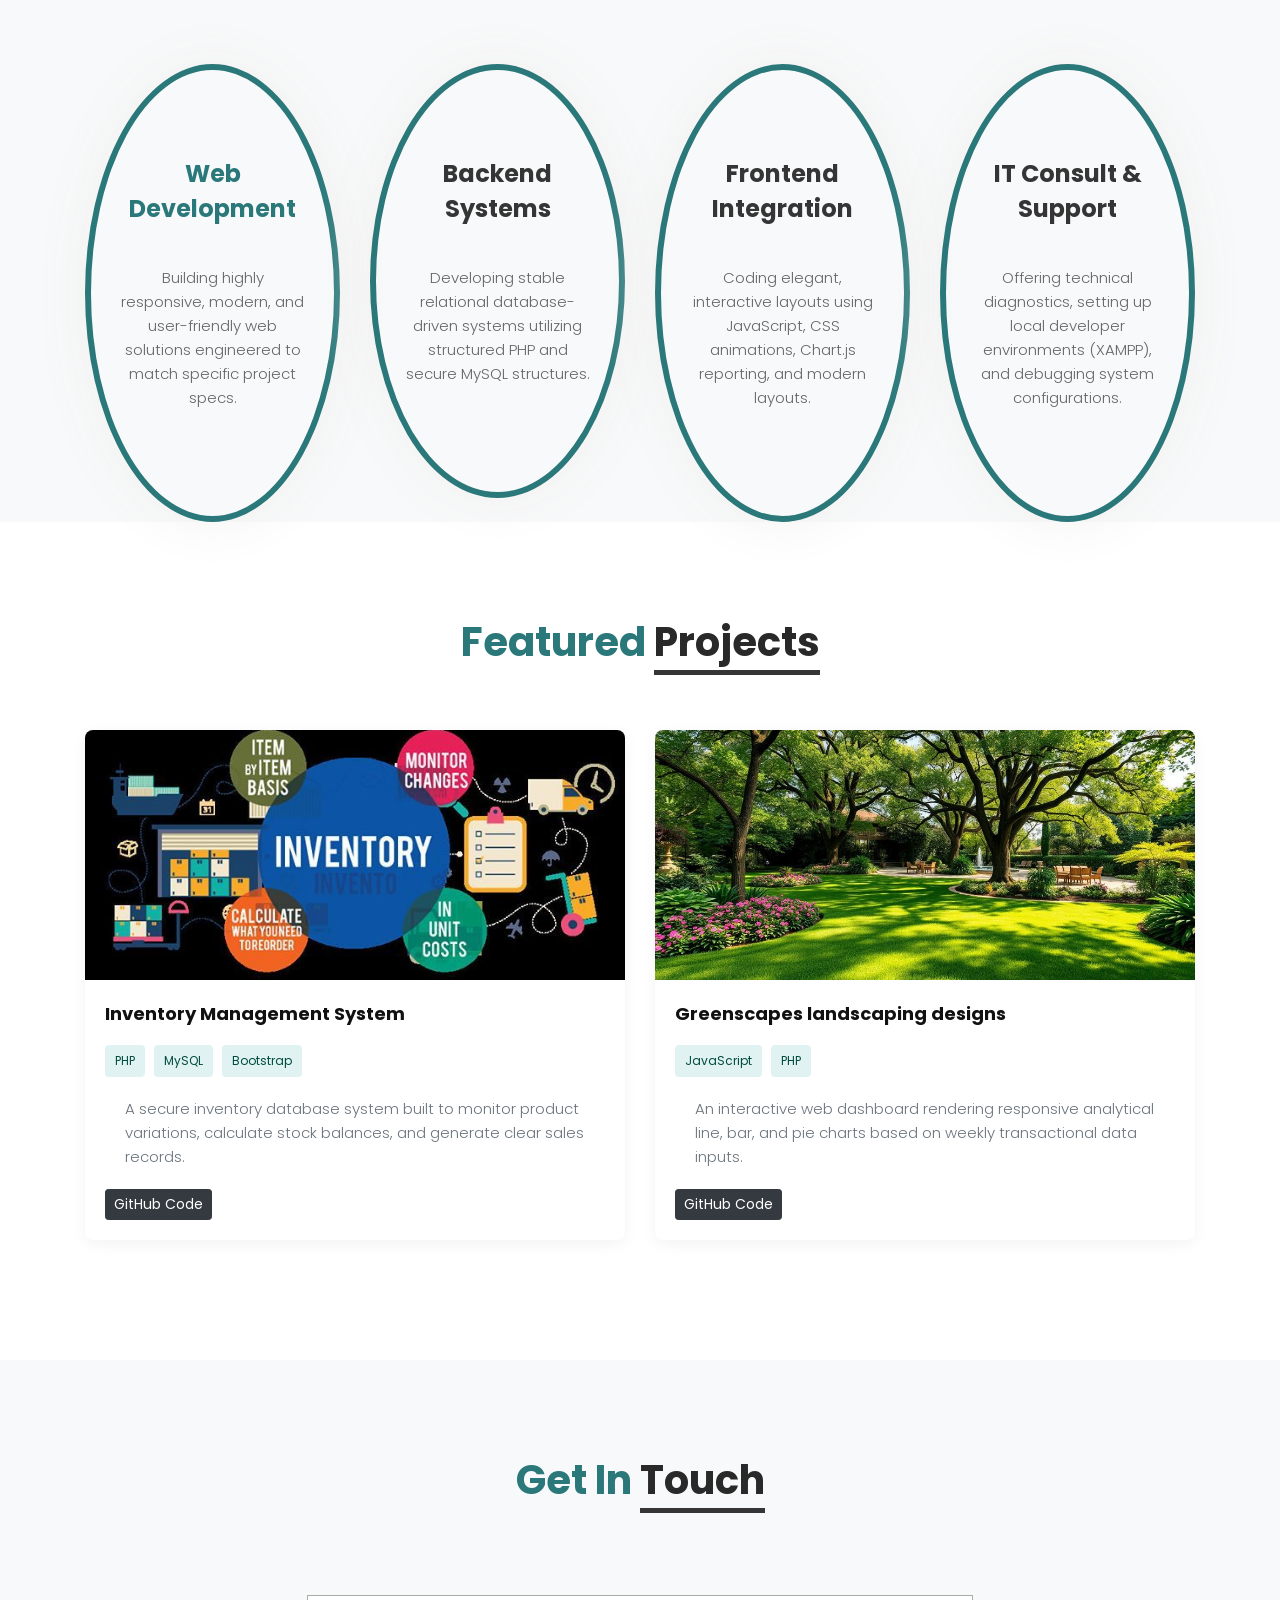
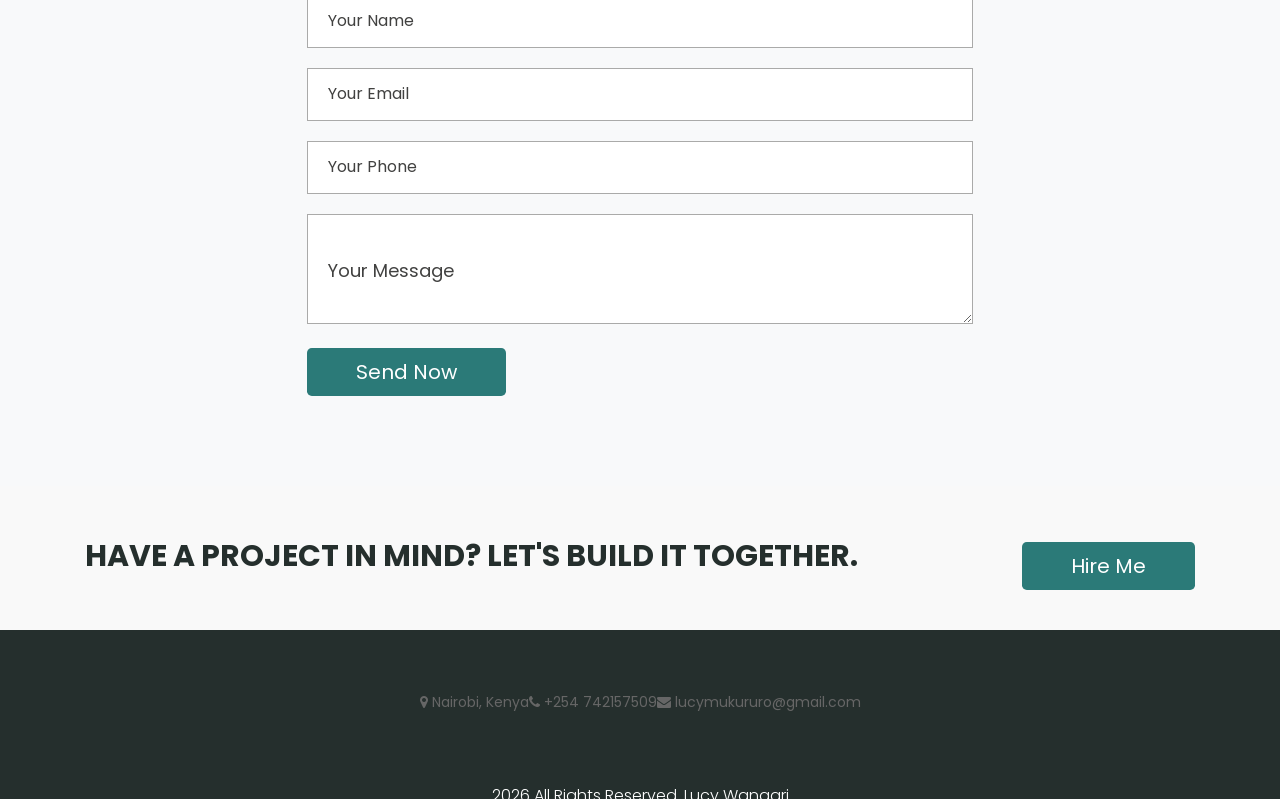
==== commit 00c3f48d: "first commit" ====
--- a/index.html
+++ b/index.html
@@ -5,14 +5,13 @@
       <meta charset="utf-8">
       <meta http-equiv="X-UA-Compatible" content="IE=edge">
       <meta name="viewport" content="width=device-width, initial-scale=1">
-      <!-- mobile metas -->
-      <meta name="viewport" content="width=device-width, initial-scale=1">
-      <meta name="viewport" content="initial-scale=1, maximum-scale=1">
       <!-- site metas -->
-      <title>Lucy Mukururo</title>
-      <meta name="keywords" content="">
-      <meta name="description" content="">
-      <meta name="author" content="">
+      <title>Lucy Mukururo | Software Developer</title>
+      <meta name="keywords" content="Lucy Mukururo, Software Developer, Web Developer, PHP, MySQL, JavaScript, Portfolio">
+      <meta name="description" content="Lucy Mukururo - Software Developer specializing in responsive web development, PHP, JavaScript, and database-driven solutions.">
+      <meta name="author" content="Lucy Mukururo">
+      <!--styl css-->
+      <link rel="stylesheet" href="css/styl.css">
       <!-- bootstrap css -->
       <link rel="stylesheet" type="text/css" href="css/bootstrap.min.css">
       <!-- style css -->
@@ -24,88 +23,149 @@
       <!-- Scrollbar Custom CSS -->
       <link rel="stylesheet" href="css/jquery.mCustomScrollbar.min.css">
       <!-- Tweaks for older IEs-->
-      <link rel="stylesheet" href="https://netdna.bootstrapcdn.com/font-awesome/4.0.3/css/font-awesome.css">
+      <link rel="stylesheet" href="https://cdnjs.cloudflare.com/ajax/libs/font-awesome/4.7.0/css/font-awesome.min.css">
       <!-- fonts -->
       <link href="https://fonts.googleapis.com/css2?family=Poppins:wght@400;500;700&display=swap" rel="stylesheet">
-      <!-- font awesome css -->
-      <link rel="stylesheet" href="path/to/font-awesome/css/font-awesome.min.css">
+      <!-- Custom CSS for Split Layout & Animations -->
+      
    </head>
    <body>
       <!-- header section start -->
-      <div class="header_section">
-         <div class="container">
-            <nav class="navbar navbar-expand-lg navbar-light bg-light">
-               <div class="logo"><a href="index.html"><img src="images\lucy.jpeg" class="rounded-circle img-fluid" style="width:150px; height: 80px"></a></div>
-
-               <button class="navbar-toggler" type="button" data-toggle="collapse" data-target="#navbarSupportedContent" aria-controls="navbarSupportedContent" aria-expanded="false" aria-label="Toggle navigation">
-               <span class="navbar-toggler-icon"></span>
-               </button>
-               <div class="collapse navbar-collapse" id="navbarSupportedContent">
-                  <ul class="navbar-nav ml-auto">
-                     <li class="nav-item">
-                        <a class="nav-link" href="index.html">Home</a>
-                     </li>
-                     <li class="nav-item">
-                        <a class="nav-link" href="portfolio.html">Portfolio</a>
-                     </li>
-                     <li class="nav-item">
-                        <a class="nav-link" href="service.html">Service</a>
-                     </li>
-                     <li class="nav-item">
-                        <a class="nav-link" href="blog.html">Blog</a>
-                     </li>
-                     <li class="nav-item">
-                        <a class="nav-link" href="contact.html">Contact Us</a>
-                     </li>
-                  </ul>
-               </div>
-            </nav>
-         </div>
-         <!-- banner section start -->
-         <div class="banner_section layout_padding">
-            <section class="slide-wrapper">
-               <div class="container-fluid">
-                  <div id="myCarousel" class="carousel slide" data-ride="carousel">
-                     <ol class="carousel-indicators">
-                        <li data-target="#myCarousel" data-slide-to="0" class="active"></li>
-                        <li data-target="#myCarousel" data-slide-to="1"></li>
-                        <li data-target="#myCarousel" data-slide-to="2"></li>
-                        <li data-target="#myCarousel" data-slide-to="3"></li>
-                     </ol>
-                     <div class="carousel-inner">
-                        <div class="carousel-item active">
-                           <div class="container-fluid">
-                              <div class="row">
-                                 <div class="col-md-6">
-                                    <div class="banner_taital_main">
-                                       <h3 class="banner_text">Hello Am <br>Lucy Mukururo</h3>
-                                       <h1 class="banner_taital">UI/UX Designer</h1>
-                                    </div>
-                                 </div>
-                                 <div class="col-md-6">
-                                    <div class="social_icon">
-                                       <ul>
-                                          <li><a href="#"><i class="fa fa-facebook" aria-hidden="true"></i></a></li>
-                                          <li><a href="#"><i class="fa fa-twitter" aria-hidden="true"></i></a></li>
-                                          <li><a href="#"><i class="fa fa-linkedin" aria-hidden="true"></i></a></li>
-                                          <li><a href="#"><i class="fa fa-instagram" aria-hidden="true"></i></a></li>
-                                       </ul>
-                                    </div>
-                                 </div>
-                              </div>
-                           </div>
-                        </div>
-                       
-                      
-                       
-            </section>
+      <nav class="navbar navbar-expand-lg navbar-custom">
+    <div class="logo">
+        <a href="index.html">
+            <img src="images/lucy.jpeg" class="rounded-circle img-fluid" 
+            style="width:80px; height:80px; object-fit:cover;">
+        </a>
+    </div>
+
+    <button class="navbar-toggler" type="button" data-toggle="collapse" 
+    data-target="#navbarSupportedContent" aria-controls="navbarSupportedContent" 
+    aria-expanded="false" aria-label="Toggle navigation">
+        <span class="navbar-toggler-icon"></span>
+    </button>
+
+    <div class="collapse navbar-collapse" id="navbarSupportedContent">
+        <ul class="navbar-nav ml-auto">
+            <li class="nav-item">
+                <a class="nav-link" href="index.html">Home</a>
+            </li>
+
+            <li class="nav-item">
+                <a class="nav-link" href="#about">About</a>
+            </li>
+
+            <li class="nav-item">
+                <a class="nav-link" href="#skills">Skills</a>
+            </li>
+
+            <li class="nav-item">
+                <a class="nav-link" href="#services">Services</a>
+            </li>
+
+            <li class="nav-item">
+                <a class="nav-link" href="#portfolio">Portfolio</a>
+            </li>
+
+            <li class="nav-item">
+                <a class="nav-link" href="#contact">Contact</a>
+            </li>
+        </ul>
+    </div>
+</nav>
+         
+         <!-- Split 50/50 Banner Section Start -->
+         <div class="split-hero">
+            <!-- Left Side: Image half -->
+            <img src="images/lucycrop.jpeg" alt="LUCY"
+style="width:500px;
+       height:600px;
+       border-radius:20px;
+       object-fit:cover;
+       box-shadow:0 15px 35px rgba(0,0,0,0.25);">
             
-         </div>
-         <!-- banner section end -->
+            <!-- Right Side: Text & Typing Animation half -->
+            <div class="hero-right-content">
+               <div class="banner_taital_main" style="width: 100%;">
+                  <h3 class="banner_text" style="color: #17252a; font-weight: 500;">Hello, I'm Lucy Mukururo</h3>
+                  <h1 class="banner_taital" style="font-size: 2.6rem; color: #17252a; margin-bottom: 20px;">I am a <br><span class="typed-text" id="roles"></span></h1>
+                  <p class="text-muted" style="font-size: 1.05rem; line-height: 1.6; margin-bottom: 30px;">
+                     I build responsive websites and web applications using modern web technologies. I enjoy solving complex problems through clean, maintainable code and turning designs into fully functional digital experiences.
+                  </p>
+                  <div class="mb-4">
+                     <a href="#portfolio" class="btn btn-primary btn-lg mr-2" style="background-color: #2b7a78; border: none; padding: 10px 24px; font-size: 1rem;">View My Projects</a>
+                     <a href="#contact" class="btn btn-outline-dark btn-lg" style="padding: 10px 24px; font-size: 1rem;">Contact Me</a>
+                  </div>
+                  <div class="social_icon" style="margin-top: 25px;">
+                     <ul class="d-flex list-unstyled m-0 p-0">
+                        <li class="mr-3"><a href="https://www.linkedin.com/in/lucy-wangari-56604a347?utm_source=share_via&utm_content=profile&utm_medium=member_android" target="_blank" style="color: #2b7a78;"><i class="fa fa-linkedin fa-lg" aria-hidden="true"></i></a></li>
+                        <li class="mr-3"><a href="https://github.com/Lucy-Mukururo" target="_blank" style="color: #2b7a78;"><i class="fa fa-github fa-lg" aria-hidden="true"></i></a></li>
+                        <li class="mr-3">
+   <a href="https://wa.me/254742157509" target="_blank" style="color:#2b7a78;">
+      <i class="fa fa-whatsapp fa-lg" aria-hidden="true"></i>
+   </a>
+</li>
+                     </ul>
+                  </div>
+               </div>
+            </div>
+         </div>
+         <!-- Split 50/50 Banner Section End -->
       </div>
       <!-- header section end -->
+
+      <!-- About Me Section start -->
+      <div class="services_section layout_padding" id="about" style="background: #f8f9fa;">
+         <div class="container">
+            <div class="row">
+               <div class="col-sm-12">
+                  <h1 class="services_taital">About <span class="portfolio_taital_1">Me</span></h1>
+                  <p class="text-center mt-3 mx-auto" style="max-width: 800px; font-size: 1.1rem; line-height: 1.7;">
+                     I am a passionate software developer focused on web development and backend database integrations. I specialize in crafting robust backend systems alongside clean, elegant interface layouts. My goal is to bridge functional business databases with seamless user interactions to help businesses scale and streamline operations.
+                  </p>
+               </div>
+            </div>
+         </div>
+      </div>
+      <!-- About Me Section end -->
+
+      <!-- Skills Section start -->
+      <div class="services_section layout_padding" id="skills">
+         <div class="container">
+            <div class="row">
+               <div class="col-sm-12">
+                  <h1 class="services_taital">Technical <span class="portfolio_taital_1">Skills</span></h1>
+               </div>
+            </div>
+            <div class="row mt-5">
+               <div class="col-md-4">
+                  <div class="skill-card">
+                     <h4 class="font-weight-bold mb-3">Frontend</h4>
+                     <p>HTML5 / CSS3 / JavaScript</p>
+                     <p>Bootstrap / Tailwind CSS</p>
+                  </div>
+               </div>
+               <div class="col-md-4">
+                  <div class="skill-card">
+                     <h4 class="font-weight-bold mb-3">Backend & Database</h4>
+                     <p>PHP (OOP & Procedural)</p>
+                     <p>MySQL / Relational Database Design</p>
+                  </div>
+               </div>
+               <div class="col-md-4">
+                  <div class="skill-card">
+                     <h4 class="font-weight-bold mb-3">Tools & Workflows</h4>
+                     <p>Git & GitHub / Version Control</p>
+                     <p>XAMPP / VS Code / Chart.js</p>
+                  </div>
+               </div>
+            </div>
+         </div>
+      </div>
+      <!-- Skills Section end -->
+
       <!-- services section start -->
-      <div class="services_section layout_padding">
+      <div class="services_section layout_padding" id="services" style="background: #f8f9fa;">
          <div class="container">
             <div class="row">
                <div class="col-sm-12">
@@ -117,261 +177,211 @@
             <div class="services_section_2">
                <div class="row">
                   <div class="col-lg-3 col-sm-6">
-                     <div class="box_main ">
-                        <div class="app_icon"><img src="images/icon-1.png"></div>
-                        <div class="app_icon_1"><img src="images/icon-1.png"></div>
-                        <h4 class="services_text active">IT support</h4>
+                     <div class="box_main text-center">
+                        <h4 class="services_text active pt-3">Web Development</h4>
+                        <p class="px-2 pb-3">Building highly responsive, modern, and user-friendly web solutions engineered to match specific project specs.</p>
                      </div>
                   </div>
                   <div class="col-lg-3 col-sm-6">
-                     <div class="box_main ">
-                        <div class="app_icon"><img src="images/icon-2.png"></div>
-                        <div class="app_icon_1"><img src="images/icon-6.png"></div>
-                        <h4 class="services_text">Website Design</h4>
+                     <div class="box_main text-center">
+                        <h4 class="services_text pt-3">Backend Systems</h4>
+                        <p class="px-2 pb-3">Developing stable relational database-driven systems utilizing structured PHP and secure MySQL structures.</p>
                      </div>
                   </div>
                   <div class="col-lg-3 col-sm-6">
-                     <div class="box_main ">
-                        <div class="app_icon"><img src="images/icon-3.png"></div>
-                        <div class="app_icon_1"><img src="images/icon-7.png"></div>
-                        <h4 class="services_text">Html And Css</h4>
+                     <div class="box_main text-center">
+                        <h4 class="services_text pt-3">Frontend Integration</h4>
+                        <p class="px-2 pb-3">Coding elegant, interactive layouts using JavaScript, CSS animations, Chart.js reporting, and modern layouts.</p>
                      </div>
                   </div>
                   <div class="col-lg-3 col-sm-6">
-                     <div class="box_main ">
-                        <div class="app_icon"><img src="images/icon-4.png"></div>
-                        <div class="app_icon_1"><img src="images/icon-8.png"></div>
-                        <h4 class="services_text">Logo Designign</h4>
-                     </div>
-                  </div>
-               </div>
-               <div class="readmore_bt"><a href="#">Read More</a></div>
+                     <div class="box_main text-center">
+                        <h4 class="services_text pt-3">IT Consult & Support</h4>
+                        <p class="px-2 pb-3">Offering technical diagnostics, setting up local developer environments (XAMPP), and debugging system configurations.</p>
+                     </div>
+                  </div>
+               </div>
             </div>
          </div>
       </div>
       <!-- services section end -->
+
       <!-- portfolio section start -->
-      <div class="portfolio_section layout_padding">
-         <div class="container">
-            <div class="row">
-               <div class="col-sm-12">
-                  <h1 class="portfolio_taital">My <span class="portfolio_taital_1">Portfolio</span></h1>
-               </div>
-            </div>
-            <div class="portfolio_section">
-               <div class="portfolio_section_2">
-                  <div class="row">
-                     <div class="col-md-8">
-                        <div class="container_main">
-                           <img src="images/img-1.png" alt="" class="image">
-                           <div class="overlay">
-                              <div class="text">
-                                 <div class="btn_main">
-                                    <div class="buy_bt"><a href="#">See More</a></div>
-                                 </div>
-                              </div>
-                           </div>
+      <div class="portfolio_section layout_padding" id="portfolio">
+         <div class="container">
+            <div class="row">
+               <div class="col-sm-12">
+                  <h1 class="portfolio_taital">Featured <span class="portfolio_taital_1">Projects</span></h1>
+               </div>
+            </div>
+            <div class="row mt-5">
+               <!-- Project 1 -->
+               <div class="col-md-6">
+                  <div class="project-card">
+                     <img src="images/inventory.jpg" alt="Inventory Management System" class="img-fluid w-100" style="height: 250px; object-fit: cover;">
+                     <div class="project-body">
+                        <h3 class="font-weight-bold">Inventory Management System</h3>
+                        <div class="my-2">
+                           <span class="tech-badge">PHP</span>
+                           <span class="tech-badge">MySQL</span>
+                           <span class="tech-badge">Bootstrap</span>
                         </div>
-                     </div>
-                     <div class="col-md-4">
-                        <div class="container_main">
-                           <img src="images/digital.jpeg" alt="" class="image">
-                           <div class="overlay">
-                              <div class="text">
-                                 <div class="btn_main">
-                                    <div class="buy_bt"><a href="#">See More</a></div>
-                                 </div>
-                              </div>
-                           </div>
+                        <p class="text-muted">A secure inventory database system built to monitor product variations, calculate stock balances, and generate clear sales records.</p>
+                        <div class="mt-3">
+                           <a href="https://github.com/Lucy-Mukururo/Inventory-management-system" class="btn btn-sm btn-dark" target="_blank">GitHub Code</a>
                         </div>
                      </div>
                   </div>
                </div>
-               <div class="portfolio_section_2">
-                  <div class="row">
-                     <div class="col-md-4">
-                        <div class="container_main">
-                           <img src="images/img-3.png" alt="" class="image">
-                           <div class="overlay">
-                              <div class="text">
-                                 <div class="btn_main">
-                                    <div class="buy_bt"><a href="#">See More</a></div>
-                                 </div>
-                              </div>
-                           </div>
+               <!-- Project 2 -->
+               <div class="col-md-6">
+                  <div class="project-card">
+                     <img src="images/landscaping.jpg" alt="Sales Dashboard System" class="img-fluid w-100" style="height: 250px; object-fit: cover;">
+                     <div class="project-body">
+                        <h3 class="font-weight-bold">Greenscapes landscaping designs</h3>
+                        <div class="my-2">
+                           <span class="tech-badge">JavaScript</span>
+                           
+                           <span class="tech-badge">PHP</span>
                         </div>
-                     </div>
-                     <div class="col-md-4">
-                        <div class="container_main">
-                           <img src="images/img-4.png" alt="" class="image">
-                           <div class="overlay">
-                              <div class="text">
-                                 <div class="btn_main">
-                                    <div class="buy_bt"><a href="#">See More</a></div>
-                                 </div>
-                              </div>
-                           </div>
+                        <p class="text-muted">An interactive web dashboard rendering responsive analytical line, bar, and pie charts based on weekly transactional data inputs.</p>
+                        <div class="mt-3">
+                           <a href="https://github.com/Lucy-Mukururo/Greenscape" class="btn btn-sm btn-dark">GitHub Code</a>
                         </div>
                      </div>
-                     <div class="col-md-4">
-                        <div class="container_main">
-                           <img src="images/support.jpeg" alt="" class="image">
-                           <div class="overlay">
-                              <div class="text">
-                                 <div class="btn_main">
-                                    <div class="buy_bt"><a href="#">See More</a></div>
-                                 </div>
-                              </div>
-                           </div>
-                        </div>
-                     </div>
-                  </div>
-               </div>
-            </div>
-            <div class="seemore_bt"><a href="#">See More</a></div>
+                  </div>
+               </div>
+            </div>
          </div>
       </div>
       <!-- portfolio section end -->
-      <!-- blog section start -->
-      <div class="blog_section layout_padding">
-         <div class="container">
-            <div class="row">
-               <div class="col-sm-12">
-                  <h1 class="blog_taital">My <span class="blog_taital_1">Blog</span></h1>
-                  <p class="blog_text">Welcome to Swift IT Solutions your space for insights, tips, and updates on modern technology. <br>
-                     We share ideas that help businesses grow, innovate, and stay ahead in the digital world. Making IT possible.</p>
-               </div>
-            </div>
-         </div>
-         <div class="blog_section_2">
-            <div class="container">
-               <div class="row">
-                  <div class="col-md-4">
-                     <div class="blog_box">
-                        <div class="blog_img">
-                           <h4 class="prep_text">Tech Insights</h4>
-                        </div>
-                        <p class="lorem_text">Explore the latest trends in technology<br> from software development to emerging digital tools that are shaping the future of businesses</p>
-                     </div>
-                  </div>
-                  <div class="col-md-4">
-                     <div class="blog_box">
-                        <div class="blog_img_2">
-                           
-                           <h4 class="prep_text">Tips & Solutions </h4>
-                        </div>
-                        <p class="lorem_text">Get practical IT tips, tutorials, and solutions designed to help you solve everyday tech challenges and improve your digital skills</p>
-                     </div>
-                  </div>
-                  <div class="col-md-4">
-                     <div class="blog_box">
-                        <div class="blog_box_3">
-                           <div class="blog_img">
-                            
-                              <h4 class="prep_text">Innovation & Growth </h4>
-                           </div>
-                           <p class="lorem_text">Discover how modern technology drives innovation and helps businesses grow, adapt, and stay competitive in a fast-changing world</p>
-                        </div>
-                     </div>
-                  </div>
-               </div>
-               <div class="readmore_bt_1"><a href="#">Read More</a></div>
-            </div>
-         </div>
-      </div>
-      <!-- blog section end -->
+
       <!-- contact section start -->
-      <div class="contact_section layout_padding">
-         <div class="container">
-            <div class="row">
-               <div class="col-sm-12">
-                  <h1 class="contact_taital">My <span class="contact_taital_1">Contact</span></h1>
+      <div class="contact_section layout_padding" id="contact" style="background: #f8f9fa;">
+         <div class="container">
+            <div class="row">
+               <div class="col-sm-12">
+                  <h1 class="contact_taital">Get In <span class="contact_taital_1">Touch</span></h1>
                </div>
             </div>
             <div class="contact_section_2">
                <div class="row">
                   <div class="col-md-12">
-                     <div class="mail_section_1">
-                        <input type="text" class="mail_text" placeholder="Your Name" name="Your Name">
-                        <input type="text" class="mail_text" placeholder="Your Email" name="Your Email">
-                        <input type="text" class="mail_text" placeholder="Your Phone" name="Your Phone">
-                        <textarea class="massage-bt" placeholder="Your Massage" rows="5" id="comment" name="Your Massage"></textarea>
-                        <div class="send_bt"><a href="#">Send Now</a></div>
-                     </div>
+                     <form class="mail_section_1" action="#" method="POST">
+                        <input type="text" class="mail_text" placeholder="Your Name" name="name" required>
+                        <input type="email" class="mail_text" placeholder="Your Email" name="email" required>
+                        <input type="text" class="mail_text" placeholder="Your Phone" name="phone">
+                        <textarea class="massage-bt" placeholder="Your Message" rows="5" id="comment" name="message" required></textarea>
+                        <button type="submit" class="btn btn-lg text-white mt-3 px-5" style="background-color: #2b7a78;">Send Now</button>
+                     </form>
                   </div>
                </div>
             </div>
          </div>
       </div>
       <!-- contact section end -->
+
       <!-- project box section start -->
       <div class="project_box">
          <div class="container">
             <div class="project_main">
-               <h1 class="hire_text">Hire me for your projects</h1>
-               <div class="callnow_bt"><a href="#">Call Now</a></div>
+               <h1 class="hire_text">Have a project in mind? Let's build it together.</h1>
+               <div class="btn btn-lg text-white mt-3 px-5" style="background-color: #2b7a78; ><a href="#contact">Hire Me</a></div>
             </div>
          </div>
       </div>
       <!-- project box section end -->
+
       <!-- footer section start -->
-      <div class="footer_section">
-         <div class="container">
-            <div class="location_text">
-               <ul>
-                  <li>
-                     <a href="#"><i class="fa fa-map-marker" aria-hidden="true"></i></a>
-                  </li>
-                  <li>
-                     <a href="#"><i class="fa fa-phone" aria-hidden="true"></i></a>
-                  </li>
-                  <li>
-                     <a href="#"><i class="fa fa-envelope" aria-hidden="true"></i></a>
-                  </li>
-               </ul>
-            </div>
-         </div>
-      </div>
+      <!-- footer section start -->
+<div class="footer_section">
+   <div class="container">
+      <div class="location_text">
+         <ul>
+            <li>
+               <i class="fa fa-map-marker" aria-hidden="true"></i>
+               <span>Nairobi, Kenya</span>
+            </li>
+
+            <li>
+               <i class="fa fa-phone" aria-hidden="true"></i>
+               <span>+254 742157509</span>
+            </li>
+
+            <li>
+               <i class="fa fa-envelope" aria-hidden="true"></i>
+               <span>lucymukururo@gmail.com</span>
+            </li>
+         </ul>
+      </div>
+   </div>
+</div>
+<!-- footer section end -->
       <!-- footer section end -->
       <!-- copyright section start -->
       <div class="copyright_section">
          <div class="container">
-            <p class="copyright_text">2026 All Rights Reserved. made by Lucy Wangari</a></p>
+            <p class="copyright_text">2026 All Rights Reserved. Lucy Wangari</a></p>
          </div>
       </div>
       <!-- copyright section end -->
+
       <!-- Javascript files-->
       <script src="js/jquery.min.js"></script>
       <script src="js/popper.min.js"></script>
       <script src="js/bootstrap.bundle.min.js"></script>
       <script src="js/jquery-3.0.0.min.js"></script>
       <script src="js/plugin.js"></script>
-      <!-- sidebar -->
       <script src="js/jquery.mCustomScrollbar.concat.min.js"></script>
       <script src="js/custom.js"></script>
+      
+      <!-- Vanilla JS Typing Effect Logic running on the right side container -->
       <script>
-         $('#myCarousel').carousel({
-            interval: false
-         });
-         
-         //scroll slides on swipe for touch enabled devices
-         
-         $("#myCarousel").on("touchstart", function(event){
-         
-            var yClick = event.originalEvent.touches[0].pageY;
-            $(this).one("touchmove", function(event){
-         
-                var yMove = event.originalEvent.touches[0].pageY;
-                if( Math.floor(yClick - yMove) > 1 ){
-                    $(".carousel").carousel('next');
-                }
-                else if( Math.floor(yClick - yMove) < -1 ){
-                    $(".carousel").carousel('prev');
-                }
-            });
-            $(".carousel").on("touchend", function(){
-                $(this).off("touchmove");
-            });
+         const words = ["Software Developer", "Web Developer", "PHP Backend Developer", "Full Stack Explorer"];
+         let i = 0;
+         let timer;
+
+         function typingEffect() {
+            let targetEl = document.getElementById('roles');
+            if(!targetEl) return;
+            let word = words[i].split("");
+            var loopTyping = function() {
+               if (word.length > 0) {
+                  targetEl.innerHTML += word.shift();
+               } else {
+                  setTimeout(deletingEffect, 2000);
+                  return false;
+               }
+               timer = setTimeout(loopTyping, 100);
+            };
+            loopTyping();
+         }
+
+         function deletingEffect() {
+            let targetEl = document.getElementById('roles');
+            if(!targetEl) return;
+            let word = words[i].split("");
+            var loopDeleting = function() {
+               if (word.length > 0) {
+                  word.pop();
+                  targetEl.innerHTML = word.join("");
+               } else {
+                  if (words.length > (i + 1)) {
+                     i++;
+                  } else {
+                     i = 0;
+                  }
+                  setTimeout(typingEffect, 500);
+                  return false;
+               }
+               timer = setTimeout(loopDeleting, 60);
+            };
+            loopDeleting();
+         }
+
+         document.addEventListener("DOMContentLoaded", function() {
+            document.getElementById('roles').innerHTML = "";
+            typingEffect();
          });
       </script>
    </body>
--- a/css/styl.css
+++ b/css/styl.css
@@ -0,0 +1,121 @@
+html {
+            scroll-behavior: smooth;
+         }
+         .typed-text {
+            color: #2b7a78;
+            font-weight: 700;
+            border-right: 3px solid #2b7a78;
+            padding-right: 5px;
+            animation: blink 0.75s step-end infinite;
+         }
+         @keyframes blink {
+            from, to { border-color: transparent }
+            50% { border-color: #2b7a78; }
+         }
+         
+         /* Split Layout Styling */
+         .split-hero {
+            display: flex;
+            flex-wrap: wrap;
+            width: 100%;
+            min-height: calc(100vh - 100px);
+            background-color: #ffffff;
+         }
+         .hero-left-img {
+            flex: 0 0 50%;
+            max-width: 50%;
+            background: linear-gradient(135deg, #2b7a78 0%, #17252a 100%);
+            background-image: url('images/hero-bg.jpg'); /* Replace with your picture asset path */
+            background-size: cover;
+            background-position: center;
+            min-height: 450px;
+         }
+         .hero-right-content {
+            flex: 0 0 50%;
+            max-width: 50%;
+            display: flex;
+            align-items: center;
+            padding: 60px;
+            background: #ffffff;
+         }
+         
+         /* UI Upgrades */
+         .box_main:hover {
+            transform: translateY(-5px);
+            transition: all 0.3s ease;
+            box-shadow: 0 10px 20px rgba(0,0,0,0.1);
+         }
+         .skill-card {
+            background: #fff;
+            padding: 20px;
+            margin-bottom: 20px;
+            border-radius: 8px;
+            box-shadow: 0 4px 6px rgba(0,0,0,0.05);
+            text-align: center;
+         }
+         .project-card {
+            background: #fff;
+            border-radius: 8px;
+            overflow: hidden;
+            margin-bottom: 30px;
+            box-shadow: 0 4px 15px rgba(0,0,0,0.05);
+         }
+         .project-body {
+            padding: 20px;
+         }
+         .tech-badge {
+            background: #e0f2f1;
+            color: #004d40;
+            padding: 5px 10px;
+            border-radius: 4px;
+            font-size: 12px;
+            margin-right: 5px;
+            display: inline-block;
+         }
+
+         /* Responsive collapsing for mobile/tablets */
+         @media (max-width: 991px) {
+            .hero-left-img, .hero-right-content {
+               flex: 0 0 100%;
+               max-width: 100%;
+            }
+            .hero-left-img {
+               min-height: 300px;
+            }
+            .hero-right-content {
+               padding: 40px 20px;
+            }
+         }
+
+         .navbar-custom {
+    
+    background-color: #2b7a78 !important;
+    width: 100%;
+    min-height: 90px;
+    padding: 15px 40px;
+}
+
+body {
+    margin: 0;
+    padding: 0;
+}
+
+/* Logo image */
+.navbar-custom .logo img {
+    border: 3px solid white;
+}
+
+/* Menu links */
+.navbar-custom .nav-link {
+    color: white !important;
+    font-size: 16px;
+    font-weight: 500;
+    margin-left: 20px;
+    transition: 0.3s;
+}
+
+/* Hover effect */
+.navbar-custom .nav-link:hover {
+    color: #def2f1 !important;
+}
+    
--- a/css/style.css
+++ b/css/style.css
@@ -266,7 +266,7 @@
 
 .navbar-light .navbar-nav .nav-link:focus,
 .navbar-light .navbar-nav .nav-link:hover {
-    color: #f8ca29;
+    color: #2b787a;
 }
 
 .navbar {
@@ -367,7 +367,7 @@
     width: 90px;
     height: 90px;
     transform: translate(-50%, -50%);
-    background-color: #f5c729;
+    background-color: #2b787a;
     border-radius: 100%;
     animation: fadeEffect 1.3s infinite ease;
     box-shadow: 0px 0px 10px 0px;
@@ -490,7 +490,7 @@
     width: 100%;
     float: left;
     font-size: 40px;
-    color: #f5c729;
+    color: #2b787a;
     font-weight: bold;
 }
 
@@ -499,20 +499,20 @@
     font-size: 24px;
     color: #343534;
     font-weight: bold;
-    padding: 20px 0px 0px 0px;
+    padding: 20px 20px 20px 20px;
     text-align: center;
 }
 
 .services_section_2 {
     width: 100%;
     float: left;
-    padding-top: 80px;
+    padding-top: 100px;
 }
 
 .box_main {
     width: 100%;
     border-radius: 100%;
-    border: 6px solid #f5c729;
+    border: 6px solid #2b787a;
     height: auto;
     padding: 70px 0px;
     box-shadow: 0px 0px 60px 0px #f0f0ef;
@@ -536,11 +536,11 @@
 }
 
 .box_main:hover .services_text {
-    color: #f5c729;
+    color: #2b787a;
 }
 
 .services_text.active {
-    color: #f5c729;
+    color: #2b787a;
 }
 
 .box_main:hover .app_icon_1 {
@@ -572,7 +572,7 @@
 }
 
 .readmore_bt a:hover {
-    background-color: #f5c729;
+    background-color: #2b787a;
     color: #fefefd;
 }
 
@@ -592,7 +592,7 @@
     width: 100%;
     float: left;
     font-size: 40px;
-    color: #f5c729;
+    color: #2b787a;
     font-weight: bold;
     text-align: center;
 }
@@ -674,7 +674,7 @@
 
 .buy_bt a:hover {
     color: #fefefd;
-    background-color: #f5c729;
+    background-color: #2b787a;
 }
 
 .seemore_bt {
@@ -696,7 +696,7 @@
 }
 
 .seemore_bt a:hover {
-    background-color: #f5c729;
+    background-color: #2b787a;
     color: #fefefd;
 }
 
@@ -719,7 +719,7 @@
     width: 100%;
     float: left;
     font-size: 40px;
-    color: #f5c729;
+    color: #2b787a;
     font-weight: bold;
     text-align: center;
 }
@@ -785,7 +785,7 @@
     text-align: center;
     text-transform: uppercase;
     padding: 14px 0px;
-    background-color: #f5c729;
+    background-color: #2b787a;
 }
 
 .prep_text {
@@ -801,7 +801,7 @@
     font-size: 14px;
     color: #353534;
     margin: 0px;
-    padding: 20px 20px;
+    padding: 20px 20px 20px;
     font-weight: 500;
 }
 
@@ -826,7 +826,7 @@
 }
 
 .readmore_bt_1 a:hover {
-    background-color: #f5c729;
+    background-color: #2b787a;
     color: #fefefd;
 }
 
@@ -846,7 +846,7 @@
     width: 100%;
     float: left;
     font-size: 40px;
-    color: #f5c729;
+    color: #2b787a;
     font-weight: bold;
     text-align: center;
 }
